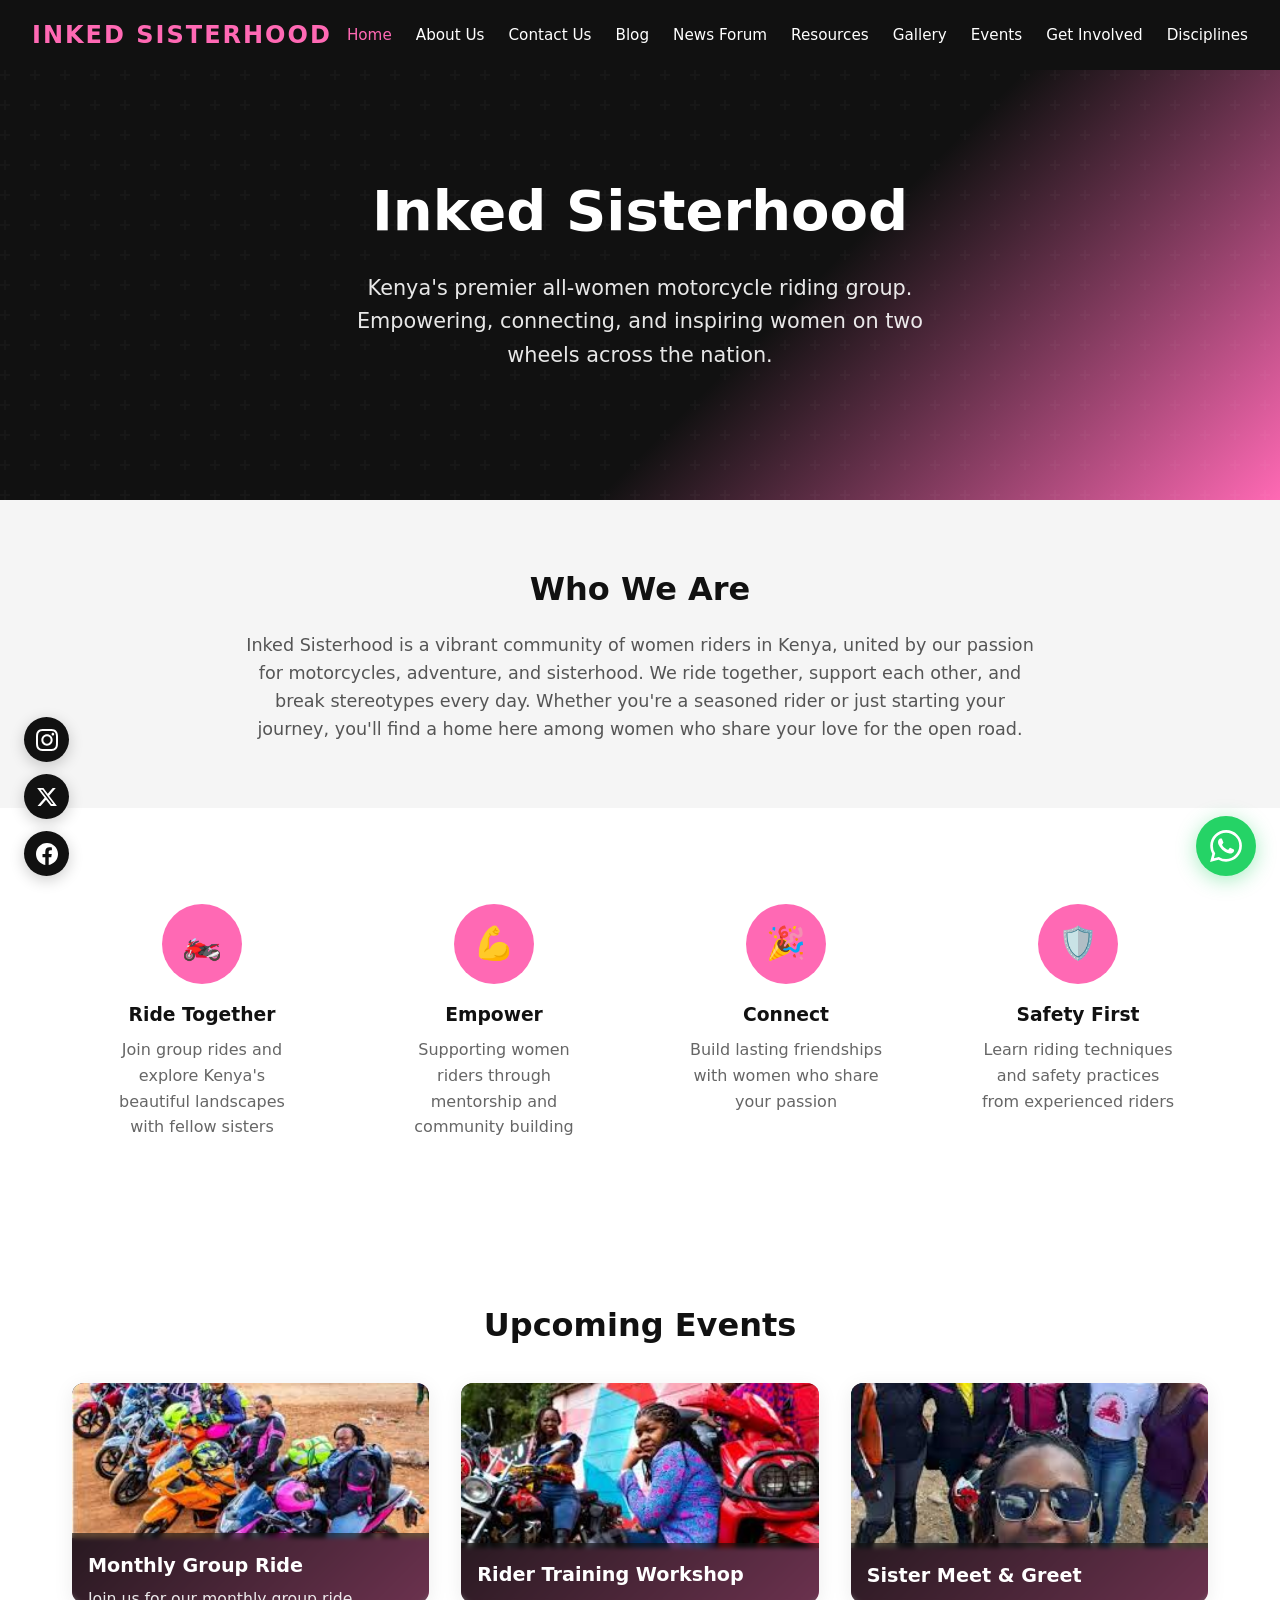
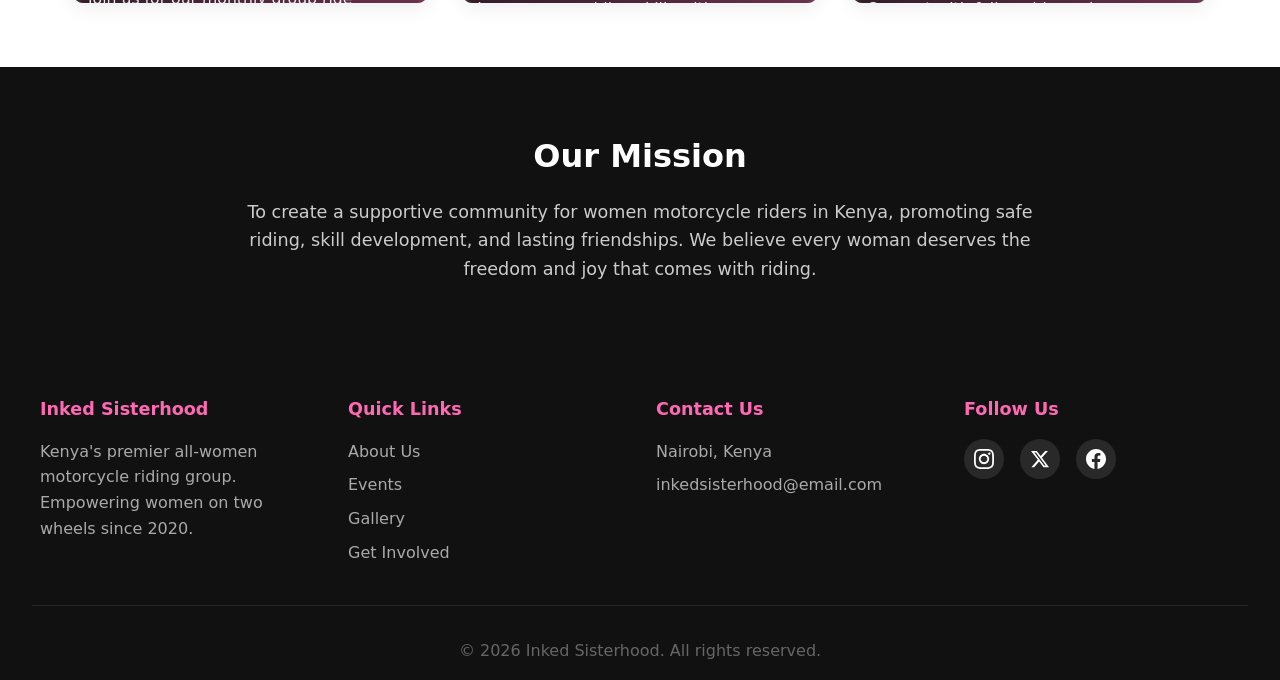
==== public/index.html @ 280d509a "Completed basic Website structure with content and imaages." ====
<!DOCTYPE html>
<html lang="en">
<head>
  <meta charset="UTF-8" />
  <meta name="viewport" content="width=device-width, initial-scale=1.0" />
  <title>Inked Sisterhood | Kenya's All-Women Motorcycle Riding Group</title>
  <link rel="stylesheet" href="./style.css" />
</head>
<body>
  <header>
    <nav class="navbar">
      <div class="logo">Inked Sisterhood</div>
      <button class="menu-toggle" aria-label="Toggle menu">
        <span></span>
        <span></span>
        <span></span>
      </button>
      <ul class="nav-links">
        <li><a href="./index.html" class="active">Home</a></li>
        <li><a href="./about.html">About Us</a></li>
        <li><a href="./contact.html">Contact Us</a></li>
        <li><a href="./blog.html">Blog</a></li>
        <li><a href="./news.html">News Forum</a></li>
        <li><a href="./resources.html">Resources</a></li>
        <li><a href="./gallery.html">Gallery</a></li>
        <li><a href="./events.html">Events</a></li>
        <li><a href="./get-involved.html">Get Involved</a></li>
        <li><a href="./disciplines.html">Disciplines</a></li>
      </ul>
    </nav>
  </header>

  <main>
    <section class="hero">
      <h1>Inked Sisterhood</h1>
      <p>Kenya's premier all-women motorcycle riding group. Empowering, connecting, and inspiring women on two wheels across the nation.</p>
      <!-- <a href="get-involved.html" class="cta-btn">Join the Ride</a> -->
    </section>

    <section class="intro">
      <h2>Who We Are</h2>
      <p>Inked Sisterhood is a vibrant community of women riders in Kenya, united by our passion for motorcycles, adventure, and sisterhood. We ride together, support each other, and break stereotypes every day. Whether you're a seasoned rider or just starting your journey, you'll find a home here among women who share your love for the open road.</p>
    </section>

    <section class="features">
      <div class="feature">
        <div class="feature-icon">🏍️</div>
        <h3>Ride Together</h3>
        <p>Join group rides and explore Kenya's beautiful landscapes with fellow sisters</p>
      </div>
      <div class="feature">
        <div class="feature-icon">💪</div>
        <h3>Empower</h3>
        <p>Supporting women riders through mentorship and community building</p>
      </div>
      <div class="feature">
        <div class="feature-icon">🎉</div>
        <h3>Connect</h3>
        <p>Build lasting friendships with women who share your passion</p>
      </div>
      <div class="feature">
        <div class="feature-icon">🛡️</div>
        <h3>Safety First</h3>
        <p>Learn riding techniques and safety practices from experienced riders</p>
      </div>
    </section>

    <section class="container">
      <h2 class="section-title">Upcoming Events</h2>
      <div class="grid">
        <div class="card">
          <div class="card-image card-image-overlay">
            <img src="./assets/gallery1.jpeg" alt="Monthly Group Ride" class="event-img" />
            <div class="img-text-overlay">
              <h3>Monthly Group Ride</h3>
              <p>Join us for our monthly group ride exploring scenic routes around Nairobi.</p>
            </div>
          </div>
        </div>
        <div class="card">
          <div class="card-image card-image-overlay">
            <img src="./assets/gallery3.jpeg" alt="Rider Training Workshop" class="event-img" />
            <div class="img-text-overlay">
              <h3>Rider Training Workshop</h3>
              <p>Improve your riding skills with our beginner-friendly training sessions.</p>
            </div>
          </div>
        </div>
        <div class="card">
          <div class="card-image card-image-overlay">
            <img src="./assets/gallery4.jpeg" alt="Sister Meet & Greet" class="event-img" />
            <div class="img-text-overlay">
              <h3>Sister Meet & Greet</h3>
              <p>Connect with fellow riders, share experiences, and make new friends.</p>
            </div>
          </div>
        </div>
      </div>
    </section>

    <section class="intro" style="background: var(--primary); color: var(--light);">
      <h2 style="color: var(--light);">Our Mission</h2>
      <p style="color: #ccc;">To create a supportive community for women motorcycle riders in Kenya, promoting safe riding, skill development, and lasting friendships. We believe every woman deserves the freedom and joy that comes with riding.</p>
    </section>
  </main>

  <footer>
    <div class="footer-content">
      <div class="footer-section">
        <h4>Inked Sisterhood</h4>
        <p>Kenya's premier all-women motorcycle riding group. Empowering women on two wheels since 2020.</p>
      </div>
      <div class="footer-section">
        <h4>Quick Links</h4>
        <a href="/about.html">About Us</a>
        <a href="/events.html">Events</a>
        <a href="/gallery.html">Gallery</a>
        <a href="/get-involved.html">Get Involved</a>
      </div>
      <div class="footer-section">
        <h4>Contact Us</h4>
        <p>Nairobi, Kenya</p>
        <p>inkedsisterhood@email.com</p>
      </div>
      <div class="footer-section">
        <h4>Follow Us</h4>
        <div class="footer-socials">
          <a href="https://www.instagram.com/inkedsisterhood/" target="_blank" aria-label="Instagram">
            <svg viewBox="0 0 24 24"><path d="M12 2.163c3.204 0 3.584.012 4.85.07 3.252.148 4.771 1.691 4.919 4.919.058 1.265.069 1.645.069 4.849 0 3.205-.012 3.584-.069 4.849-.149 3.225-1.664 4.771-4.919 4.919-1.266.058-1.644.07-4.85.07-3.204 0-3.584-.012-4.849-.07-3.26-.149-4.771-1.699-4.919-4.92-.058-1.265-.07-1.644-.07-4.849 0-3.204.013-3.583.07-4.849.149-3.227 1.664-4.771 4.919-4.919 1.266-.057 1.645-.069 4.849-.069zm0-2.163c-3.259 0-3.667.014-4.947.072-4.358.2-6.78 2.618-6.98 6.98-.059 1.281-.073 1.689-.073 4.948 0 3.259.014 3.668.072 4.948.2 4.358 2.618 6.78 6.98 6.98 1.281.058 1.689.072 4.948.072 3.259 0 3.668-.014 4.948-.072 4.354-.2 6.782-2.618 6.979-6.98.059-1.28.073-1.689.073-4.948 0-3.259-.014-3.667-.072-4.947-.196-4.354-2.617-6.78-6.979-6.98-1.281-.059-1.69-.073-4.949-.073zm0 5.838c-3.403 0-6.162 2.759-6.162 6.162s2.759 6.163 6.162 6.163 6.162-2.759 6.162-6.163c0-3.403-2.759-6.162-6.162-6.162zm0 10.162c-2.209 0-4-1.79-4-4 0-2.209 1.791-4 4-4s4 1.791 4 4c0 2.21-1.791 4-4 4zm6.406-11.845c-.796 0-1.441.645-1.441 1.44s.645 1.44 1.441 1.44c.795 0 1.439-.645 1.439-1.44s-.644-1.44-1.439-1.44z"/></svg>
          </a>
          <a href="https://x.com/InkedSisterhood" target="_blank" aria-label="Twitter">
            <svg viewBox="0 0 24 24"><path d="M18.244 2.25h3.308l-7.227 8.26 8.502 11.24H16.17l-5.214-6.817L4.99 21.75H1.68l7.73-8.835L1.254 2.25H8.08l4.713 6.231zm-1.161 17.52h1.833L7.084 4.126H5.117z"/></svg>
          </a>
          <a href="https://www.facebook.com/Inkedsisterhood/" target="_blank" aria-label="Facebook">
            <svg viewBox="0 0 24 24"><path d="M24 12.073c0-6.627-5.373-12-12-12s-12 5.373-12 12c0 5.99 4.388 10.954 10.125 11.854v-8.385H7.078v-3.47h3.047V9.43c0-3.007 1.792-4.669 4.533-4.669 1.312 0 2.686.235 2.686.235v2.953H15.83c-1.491 0-1.956.925-1.956 1.874v2.25h3.328l-.532 3.47h-2.796v8.385C19.612 23.027 24 18.062 24 12.073z"/></svg>
          </a>
        </div>
      </div>
    </div>
    <div class="footer-bottom">
      <p>&copy; 2026 Inked Sisterhood. All rights reserved.</p>
    </div>
  </footer>

  <div class="floating-socials">
    <a href="https://www.instagram.com/inkedsisterhood/" target="_blank" class="instagram" aria-label="Instagram">
      <svg viewBox="0 0 24 24"><path d="M12 2.163c3.204 0 3.584.012 4.85.07 3.252.148 4.771 1.691 4.919 4.919.058 1.265.069 1.645.069 4.849 0 3.205-.012 3.584-.069 4.849-.149 3.225-1.664 4.771-4.919 4.919-1.266.058-1.644.07-4.85.07-3.204 0-3.584-.012-4.849-.07-3.26-.149-4.771-1.699-4.919-4.92-.058-1.265-.07-1.644-.07-4.849 0-3.204.013-3.583.07-4.849.149-3.227 1.664-4.771 4.919-4.919 1.266-.057 1.645-.069 4.849-.069zm0-2.163c-3.259 0-3.667.014-4.947.072-4.358.2-6.78 2.618-6.98 6.98-.059 1.281-.073 1.689-.073 4.948 0 3.259.014 3.668.072 4.948.2 4.358 2.618 6.78 6.98 6.98 1.281.058 1.689.072 4.948.072 3.259 0 3.668-.014 4.948-.072 4.354-.2 6.782-2.618 6.979-6.98.059-1.28.073-1.689.073-4.948 0-3.259-.014-3.667-.072-4.947-.196-4.354-2.617-6.78-6.979-6.98-1.281-.059-1.69-.073-4.949-.073zm0 5.838c-3.403 0-6.162 2.759-6.162 6.162s2.759 6.163 6.162 6.163 6.162-2.759 6.162-6.163c0-3.403-2.759-6.162-6.162-6.162zm0 10.162c-2.209 0-4-1.79-4-4 0-2.209 1.791-4 4-4s4 1.791 4 4c0 2.21-1.791 4-4 4zm6.406-11.845c-.796 0-1.441.645-1.441 1.44s.645 1.44 1.441 1.44c.795 0 1.439-.645 1.439-1.44s-.644-1.44-1.439-1.44z"/></svg>
    </a>
    <a href="https://x.com/InkedSisterhood" target="_blank" class="twitter" aria-label="Twitter">
      <svg viewBox="0 0 24 24"><path d="M18.244 2.25h3.308l-7.227 8.26 8.502 11.24H16.17l-5.214-6.817L4.99 21.75H1.68l7.73-8.835L1.254 2.25H8.08l4.713 6.231zm-1.161 17.52h1.833L7.084 4.126H5.117z"/></svg>
    </a>
    <a href="https://www.facebook.com/Inkedsisterhood/" target="_blank" class="facebook" aria-label="Facebook">
      <svg viewBox="0 0 24 24"><path d="M24 12.073c0-6.627-5.373-12-12-12s-12 5.373-12 12c0 5.99 4.388 10.954 10.125 11.854v-8.385H7.078v-3.47h3.047V9.43c0-3.007 1.792-4.669 4.533-4.669 1.312 0 2.686.235 2.686.235v2.953H15.83c-1.491 0-1.956.925-1.956 1.874v2.25h3.328l-.532 3.47h-2.796v8.385C19.612 23.027 24 18.062 24 12.073z"/></svg>
    </a>
  </div>

  <div id="whatsapp-widget">
    <a href="https://wa.me/254700000000" target="_blank" aria-label="WhatsApp">
      <svg viewBox="0 0 24 24"><path d="M17.472 14.382c-.297-.149-1.758-.867-2.03-.967-.273-.099-.471-.148-.67.15-.197.297-.767.966-.94 1.164-.173.199-.347.223-.644.075-.297-.15-1.255-.463-2.39-1.475-.883-.788-1.48-1.761-1.653-2.059-.173-.297-.018-.458.13-.606.134-.133.298-.347.446-.52.149-.174.198-.298.298-.497.099-.198.05-.371-.025-.52-.075-.149-.669-1.612-.916-2.207-.242-.579-.487-.5-.669-.51-.173-.008-.371-.01-.57-.01-.198 0-.52.074-.792.372-.272.297-1.04 1.016-1.04 2.479 0 1.462 1.065 2.875 1.213 3.074.149.198 2.096 3.2 5.077 4.487.709.306 1.262.489 1.694.625.712.227 1.36.195 1.871.118.571-.085 1.758-.719 2.006-1.413.248-.694.248-1.289.173-1.413-.074-.124-.272-.198-.57-.347m-5.421 7.403h-.004a9.87 9.87 0 01-5.031-1.378l-.361-.214-3.741.982.998-3.648-.235-.374a9.86 9.86 0 01-1.51-5.26c.001-5.45 4.436-9.884 9.888-9.884 2.64 0 5.122 1.03 6.988 2.898a9.825 9.825 0 012.893 6.994c-.003 5.45-4.437 9.884-9.885 9.884m8.413-18.297A11.815 11.815 0 0012.05 0C5.495 0 .16 5.335.157 11.892c0 2.096.547 4.142 1.588 5.945L.057 24l6.305-1.654a11.882 11.882 0 005.683 1.448h.005c6.554 0 11.89-5.335 11.893-11.893a11.821 11.821 0 00-3.48-8.413z"/></svg>
    </a>
  </div>

  <script src="/main.js"></script>
</body>
</html>
---- public/style.css ----
/* Event Card Image Overlay Styles */
/* Event Card Image Overlay Styles */
.card-image-overlay {
  position: relative;
  padding: 0;
  height: auto;
  min-height: 220px;
  max-height: 320px;
  overflow: hidden;
  border-radius: 8px 8px 0 0;
  display: flex;
  flex-direction: column;
  justify-content: flex-end;
}
.event-img {
  width: 100%;
  max-height: 220px;
  object-fit: cover;
  display: block;
  border-radius: 8px 8px 0 0;
}
.img-text-overlay {
  position: relative;
  background: rgba(17, 17, 17, 0.62);
  color: #fff;
  padding: 1.1rem 1rem 0.7rem 1rem;
  border-radius: 0 0 8px 8px;
  width: 100%;
  box-sizing: border-box;
  text-align: left;
  backdrop-filter: blur(2px);
  margin-top: -5px;
  z-index: 2;
}
.img-text-overlay h3 {
  margin: 0 0 0.3rem 0;
  font-size: 1.2rem;
  color: #fff;
}
.img-text-overlay p {
  margin: 0;
  font-size: 0.98rem;
  color: #f5f5f5;
  opacity: 0.95;
}
@media (max-width: 700px) {
  .event-img {
    max-height: 140px;
  }
  .img-text-overlay {
    padding: 0.7rem 0.7rem 0.5rem 0.7rem;
    font-size: 0.95rem;
  }
}
:root {
  --primary: #111;
  --secondary: #ff69b4;
  --secondary-dark: #e84ea0;
  --light: #fff;
  --gray: #f5f5f5;
  --gray-dark: #333;
}

* {
  margin: 0;
  padding: 0;
  box-sizing: border-box;
}

body {
  font-family: 'Segoe UI', system-ui, sans-serif;
  background: var(--light);
  color: var(--primary);
  line-height: 1.6;
  min-height: 100vh;
  display: flex;
  flex-direction: column;
}

a {
  text-decoration: none;
  color: inherit;
}

header {
  background: var(--primary);
  position: sticky;
  top: 0;
  z-index: 100;
}

.navbar {
  display: flex;
  align-items: center;
  justify-content: space-between;
  padding: 1rem 2rem;
  max-width: 1400px;
  margin: 0 auto;
}

.logo {
  font-size: 1.5rem;
  font-weight: 800;
  color: var(--secondary);
  letter-spacing: 2px;
  text-transform: uppercase;
}

.nav-links {
  display: flex;
  list-style: none;
  gap: 1.5rem;
  flex-wrap: wrap;
}

.nav-links a {
  color: var(--light);
  font-weight: 500;
  transition: color 0.3s;
  font-size: 0.95rem;
}

.nav-links a:hover,
.nav-links a.active {
  color: var(--secondary);
}

.menu-toggle {
  display: none;
  background: none;
  border: none;
  cursor: pointer;
  padding: 0.5rem;
}

.menu-toggle span {
  display: block;
  width: 25px;
  height: 3px;
  background: var(--light);
  margin: 5px 0;
  transition: 0.3s;
}

main {
  flex: 1;
}

.hero {
  background: linear-gradient(135deg, var(--primary) 0%, var(--primary) 60%, var(--secondary) 100%);
  color: var(--light);
  text-align: center;
  padding: 6rem 2rem;
  position: relative;
  overflow: hidden;
}

.hero::before {
  content: '';
  position: absolute;
  top: 0;
  left: 0;
  right: 0;
  bottom: 0;
  background: url("data:image/svg+xml,%3Csvg width='60' height='60' viewBox='0 0 60 60' xmlns='http://www.w3.org/2000/svg'%3E%3Cg fill='none' fill-rule='evenodd'%3E%3Cg fill='%23ffffff' fill-opacity='0.05'%3E%3Cpath d='M36 34v-4h-2v4h-4v2h4v4h2v-4h4v-2h-4zm0-30V0h-2v4h-4v2h4v4h2V6h4V4h-4zM6 34v-4H4v4H0v2h4v4h2v-4h4v-2H6zM6 4V0H4v4H0v2h4v4h2V6h4V4H6z'/%3E%3C/g%3E%3C/g%3E%3C/svg%3E");
  opacity: 0.5;
}

.hero h1 {
  font-size: 3.5rem;
  margin-bottom: 1rem;
  position: relative;
}

.hero p {
  font-size: 1.3rem;
  max-width: 600px;
  margin: 0 auto 2rem;
  opacity: 0.9;
}

.cta-btn {
  display: inline-block;
  background: var(--secondary);
  color: var(--light);
  padding: 1rem 2.5rem;
  border-radius: 50px;
  font-weight: 600;
  font-size: 1rem;
  transition: all 0.3s;
  text-transform: uppercase;
  letter-spacing: 1px;
}

.cta-btn:hover {
  background: var(--secondary-dark);
  transform: translateY(-2px);
  box-shadow: 0 10px 30px rgba(255, 105, 180, 0.3);
}

.container {
  max-width: 1200px;
  margin: 0 auto;
  padding: 4rem 2rem;
}

.page-header {
  background: var(--primary);
  color: var(--light);
  text-align: center;
  padding: 4rem 2rem;
}

.page-header h1 {
  font-size: 2.5rem;
  margin-bottom: 0.5rem;
}

.page-header p {
  opacity: 0.8;
  font-size: 1.1rem;
}

.section {
  padding: 3rem 0;
}

.section-title {
  text-align: center;
  font-size: 2rem;
  margin-bottom: 2rem;
  color: var(--primary);
}

.grid {
  display: grid;
  grid-template-columns: repeat(auto-fit, minmax(300px, 1fr));
  gap: 2rem;
}

.card {
  background: var(--light);
  border-radius: 12px;
  overflow: hidden;
  box-shadow: 0 4px 20px rgba(0, 0, 0, 0.08);
  transition: transform 0.3s, box-shadow 0.3s;
}

.card:hover {
  transform: translateY(-5px);
  box-shadow: 0 10px 40px rgba(0, 0, 0, 0.12);
}

.card-image {
  height: 200px;
  background: linear-gradient(135deg, var(--primary), var(--secondary));
  display: flex;
  align-items: center;
  justify-content: center;
  color: var(--light);
  font-size: 3rem;
}

.card-content {
  padding: 1.5rem;
}

.card-content h3 {
  margin-bottom: 0.5rem;
  color: var(--primary);
}

.card-content p {
  color: #666;
  font-size: 0.95rem;
}

.intro {
  background: var(--gray);
  text-align: center;
  padding: 4rem 2rem;
}

.intro h2 {
  font-size: 2rem;
  margin-bottom: 1rem;
  color: var(--primary);
}

.intro p {
  max-width: 800px;
  margin: 0 auto;
  color: #555;
  font-size: 1.1rem;
}

.features {
  display: grid;
  grid-template-columns: repeat(auto-fit, minmax(250px, 1fr));
  gap: 2rem;
  padding: 4rem 2rem;
  max-width: 1200px;
  margin: 0 auto;
}

.feature {
  text-align: center;
  padding: 2rem;
}

.feature-icon {
  width: 80px;
  height: 80px;
  background: var(--secondary);
  border-radius: 50%;
  display: flex;
  align-items: center;
  justify-content: center;
  margin: 0 auto 1rem;
  color: var(--light);
  font-size: 2rem;
}

.feature h3 {
  margin-bottom: 0.5rem;
}

.feature p {
  color: #666;
}

.gallery-grid {
  display: grid;
  grid-template-columns: repeat(auto-fit, minmax(220px, 1fr));
  gap: 1.5rem;
  padding: 2rem 0;
  max-width: 1100px;
  margin: 0 auto;
}

.gallery-item {
  width: 100%;
  aspect-ratio: 1/1;
  object-fit: cover;
  border-radius: 12px;
  box-shadow: 0 2px 12px rgba(0,0,0,0.08);
  background: #fff;
  cursor: pointer;
  transition: transform 0.3s, box-shadow 0.3s;
  display: block;
}

.gallery-item:hover {
  transform: scale(1.04);
  box-shadow: 0 6px 24px rgba(255,105,180,0.18);
  z-index: 2;
}

@media (max-width: 700px) {
  .gallery-grid {
    grid-template-columns: repeat(auto-fit, minmax(140px, 1fr));
    gap: 0.7rem;
    padding: 1rem 0;
  }
  .gallery-item {
    border-radius: 8px;
    aspect-ratio: 1/1;
  }
}

.form-group {
  margin-bottom: 1.5rem;
}

.form-group label {
  display: block;
  margin-bottom: 0.5rem;
  font-weight: 500;
}

.form-group input,
.form-group textarea,
.form-group select {
  width: 100%;
  padding: 0.8rem 1rem;
  border: 2px solid #ddd;
  border-radius: 8px;
  font-size: 1rem;
  transition: border-color 0.3s;
}

.form-group input:focus,
.form-group textarea:focus,
.form-group select:focus {
  outline: none;
  border-color: var(--secondary);
}

.form-group textarea {
  min-height: 150px;
  resize: vertical;
}

.btn {
  display: inline-block;
  background: var(--secondary);
  color: var(--light);
  padding: 0.8rem 2rem;
  border: none;
  border-radius: 8px;
  font-size: 1rem;
  font-weight: 600;
  cursor: pointer;
  transition: all 0.3s;
}

.btn:hover {
  background: var(--secondary-dark);
}

.contact-grid {
  display: grid;
  grid-template-columns: repeat(auto-fit, minmax(300px, 1fr));
  gap: 3rem;
  padding: 4rem 2rem;
  max-width: 1200px;
  margin: 0 auto;
}

.contact-info {
  padding: 2rem;
  background: var(--gray);
  border-radius: 12px;
}

.contact-info h3 {
  margin-bottom: 1rem;
}

.contact-info p {
  margin-bottom: 0.5rem;
  display: flex;
  align-items: center;
  gap: 0.5rem;
}

.contact-form {
  padding: 2rem;
  background: var(--light);
  border-radius: 12px;
  box-shadow: 0 4px 20px rgba(0, 0, 0, 0.08);
}

.event-card {
  background: var(--light);
  border-radius: 12px;
  overflow: hidden;
  box-shadow: 0 4px 20px rgba(0, 0, 0, 0.08);
  margin-bottom: 2rem;
}

.event-date {
  background: var(--secondary);
  color: var(--light);
  padding: 0.5rem 1rem;
  font-weight: 600;
}

.event-content {
  padding: 1.5rem;
}

.event-content h3 {
  margin-bottom: 0.5rem;
}

.discipline-card {
  background: var(--light);
  border-radius: 12px;
  overflow: hidden;
  box-shadow: 0 4px 20px rgba(0, 0, 0, 0.08);
  border-left: 4px solid var(--secondary);
}

.discipline-content {
  padding: 1.5rem;
}

.discipline-content h3 {
  margin-bottom: 0.5rem;
}

.blog-post {
  background: var(--light);
  border-radius: 12px;
  padding: 2rem;
  margin-bottom: 2rem;
  box-shadow: 0 4px 20px rgba(0, 0, 0, 0.08);
}

.blog-post h3 {
  margin-bottom: 0.5rem;
  color: var(--primary);
}

.blog-post .meta {
  color: #888;
  font-size: 0.9rem;
  margin-bottom: 1rem;
}

.news-item {
  background: var(--gray);
  padding: 1.5rem;
  border-radius: 8px;
  margin-bottom: 1rem;
  border-left: 3px solid var(--secondary);
}

.news-item h4 {
  margin-bottom: 0.5rem;
}

.resource-item {
  display: flex;
  align-items: center;
  gap: 1rem;
  padding: 1rem;
  background: var(--gray);
  border-radius: 8px;
  margin-bottom: 1rem;
  transition: background 0.3s;
}

.resource-item:hover {
  background: #eee;
}

.resource-icon {
  width: 50px;
  height: 50px;
  background: var(--secondary);
  border-radius: 8px;
  display: flex;
  align-items: center;
  justify-content: center;
  color: var(--light);
}

.involved-option {
  text-align: center;
  padding: 3rem 2rem;
  background: var(--gray);
  border-radius: 12px;
  transition: all 0.3s;
}

.involved-option:hover {
  background: var(--secondary);
  color: var(--light);
}

.involved-option h3 {
  margin-bottom: 1rem;
}

footer {
  background: var(--primary);
  color: var(--light);
  padding: 3rem 2rem 1rem;
  margin-top: auto;
}

.footer-content {
  max-width: 1200px;
  margin: 0 auto;
  display: grid;
  grid-template-columns: repeat(auto-fit, minmax(250px, 1fr));
  gap: 2rem;
  margin-bottom: 2rem;
}

.footer-section h4 {
  color: var(--secondary);
  margin-bottom: 1rem;
  font-size: 1.1rem;
}

.footer-section p,
.footer-section a {
  color: #aaa;
  display: block;
  margin-bottom: 0.5rem;
  transition: color 0.3s;
}

.footer-section a:hover {
  color: var(--secondary);
}

.footer-socials {
  display: flex;
  gap: 1rem;
  margin-top: 1rem;
}

.footer-socials a {
  width: 40px;
  height: 40px;
  background: rgba(255, 255, 255, 0.1);
  border-radius: 50%;
  display: flex;
  align-items: center;
  justify-content: center;
  transition: all 0.3s;
}

.footer-socials a:hover {
  background: var(--secondary);
  transform: translateY(-3px);
}

.footer-socials svg {
  width: 20px;
  height: 20px;
  fill: var(--light);
}

.footer-bottom {
  text-align: center;
  padding-top: 2rem;
  border-top: 1px solid rgba(255, 255, 255, 0.1);
  color: #666;
}

#whatsapp-widget {
  position: fixed;
  bottom: 24px;
  right: 24px;
  z-index: 1000;
}

#whatsapp-widget a {
  display: block;
  width: 60px;
  height: 60px;
  background: #25D366;
  border-radius: 50%;
  display: flex;
  align-items: center;
  justify-content: center;
  box-shadow: 0 4px 20px rgba(37, 211, 102, 0.4);
  transition: transform 0.3s, box-shadow 0.3s;
}

#whatsapp-widget a:hover {
  transform: scale(1.1);
  box-shadow: 0 6px 30px rgba(37, 211, 102, 0.5);
}

#whatsapp-widget svg {
  width: 32px;
  height: 32px;
  fill: white;
}

.floating-socials {
  position: fixed;
  left: 24px;
  bottom: 24px;
  z-index: 1000;
  display: flex;
  flex-direction: column;
  gap: 12px;
}

.floating-socials a {
  width: 45px;
  height: 45px;
  background: var(--primary);
  border-radius: 50%;
  display: flex;
  align-items: center;
  justify-content: center;
  transition: all 0.3s;
  box-shadow: 0 4px 15px rgba(0, 0, 0, 0.2);
}

.floating-socials a:hover {
  transform: translateX(5px);
}

.floating-socials svg {
  width: 22px;
  height: 22px;
  fill: var(--light);
}

.floating-socials a.instagram:hover { background: #E4405F; }
.floating-socials a.twitter:hover { background: #1DA1F2; }
.floating-socials a.facebook:hover { background: #1877F2; }

@media (max-width: 900px) {
  .nav-links {
    display: none;
    position: absolute;
    top: 100%;
    left: 0;
    right: 0;
    background: var(--primary);
    flex-direction: column;
    padding: 1rem 2rem;
    gap: 1rem;
  }

  .nav-links.active {
    display: flex;
  }

  .menu-toggle {
    display: block;
  }

  .hero h1 {
    font-size: 2.5rem;
  }

  .floating-socials {
    display: none;
  }
}

@media (max-width: 600px) {
  .hero h1 {
    font-size: 2rem;
  }

  .hero p {
    font-size: 1rem;
  }

  .container {
    padding: 2rem 1rem;
  }

  .page-header h1 {
    font-size: 1.8rem;
  }
}
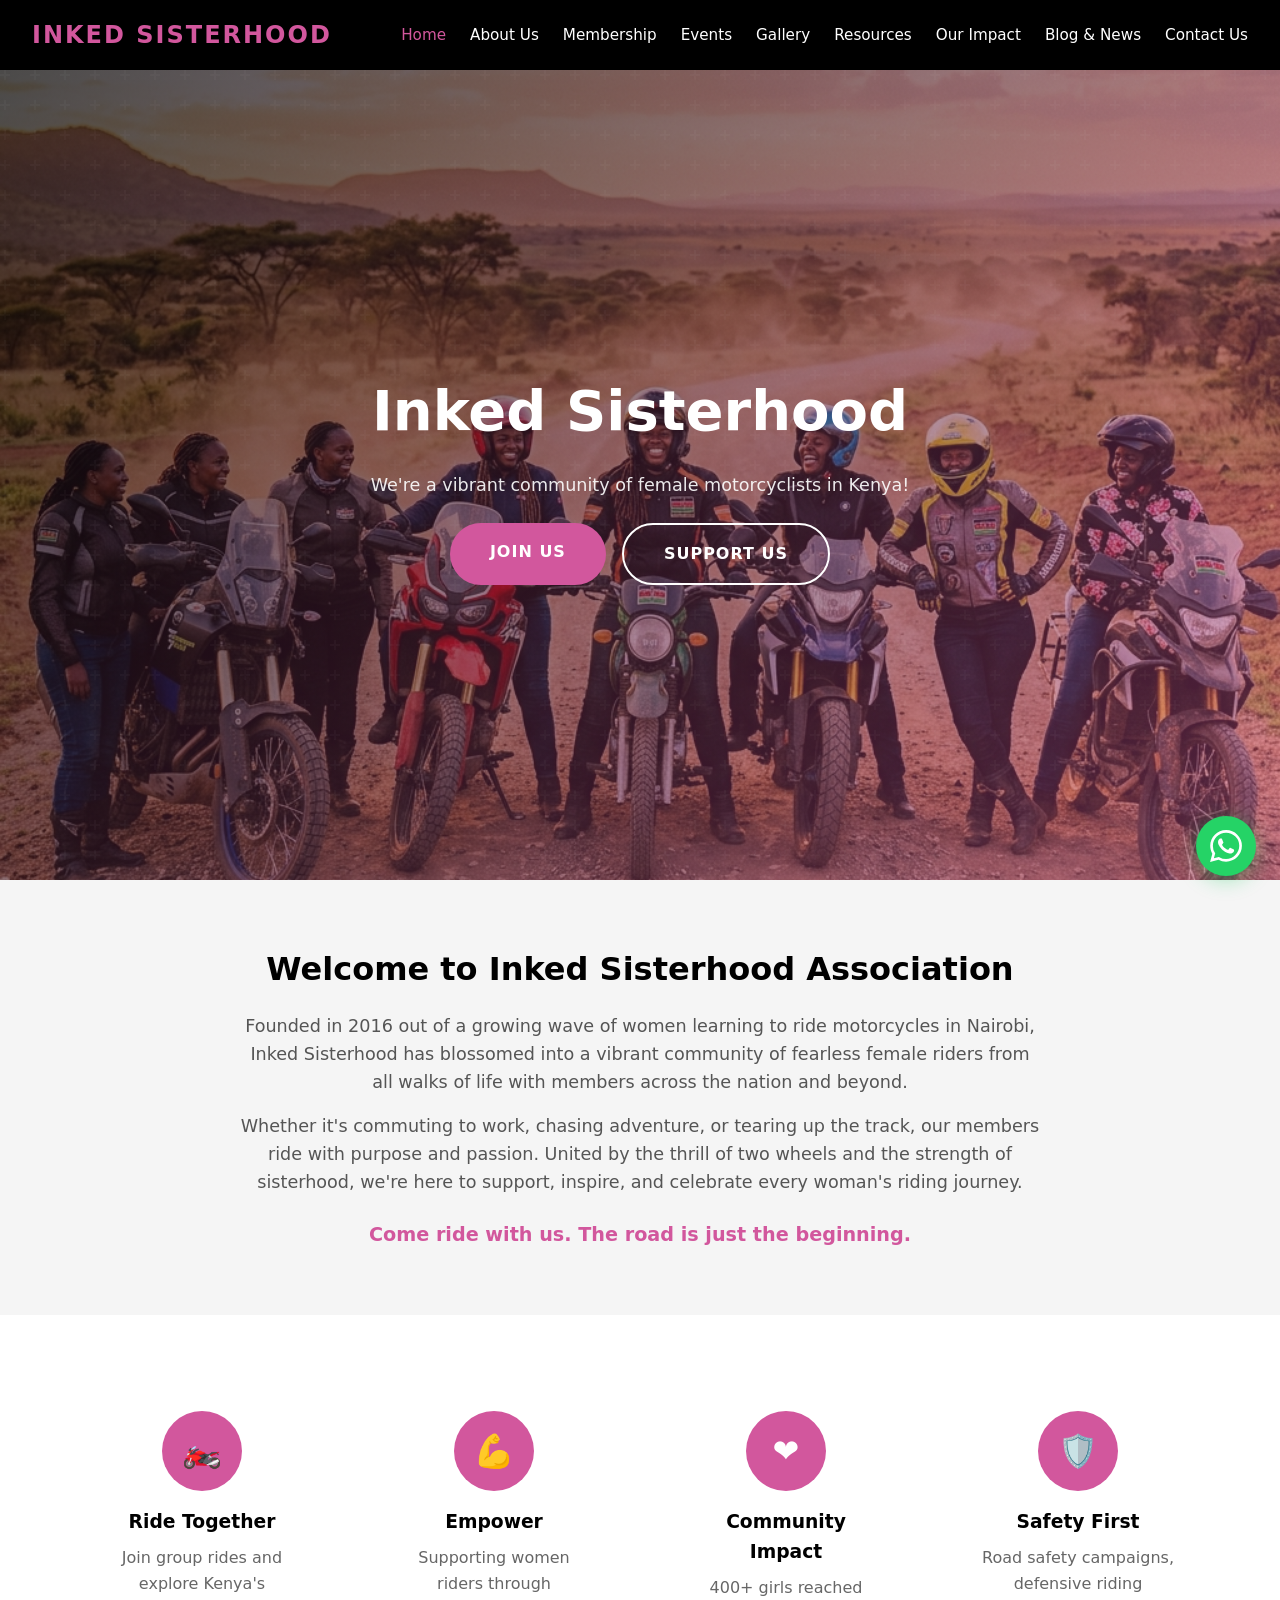
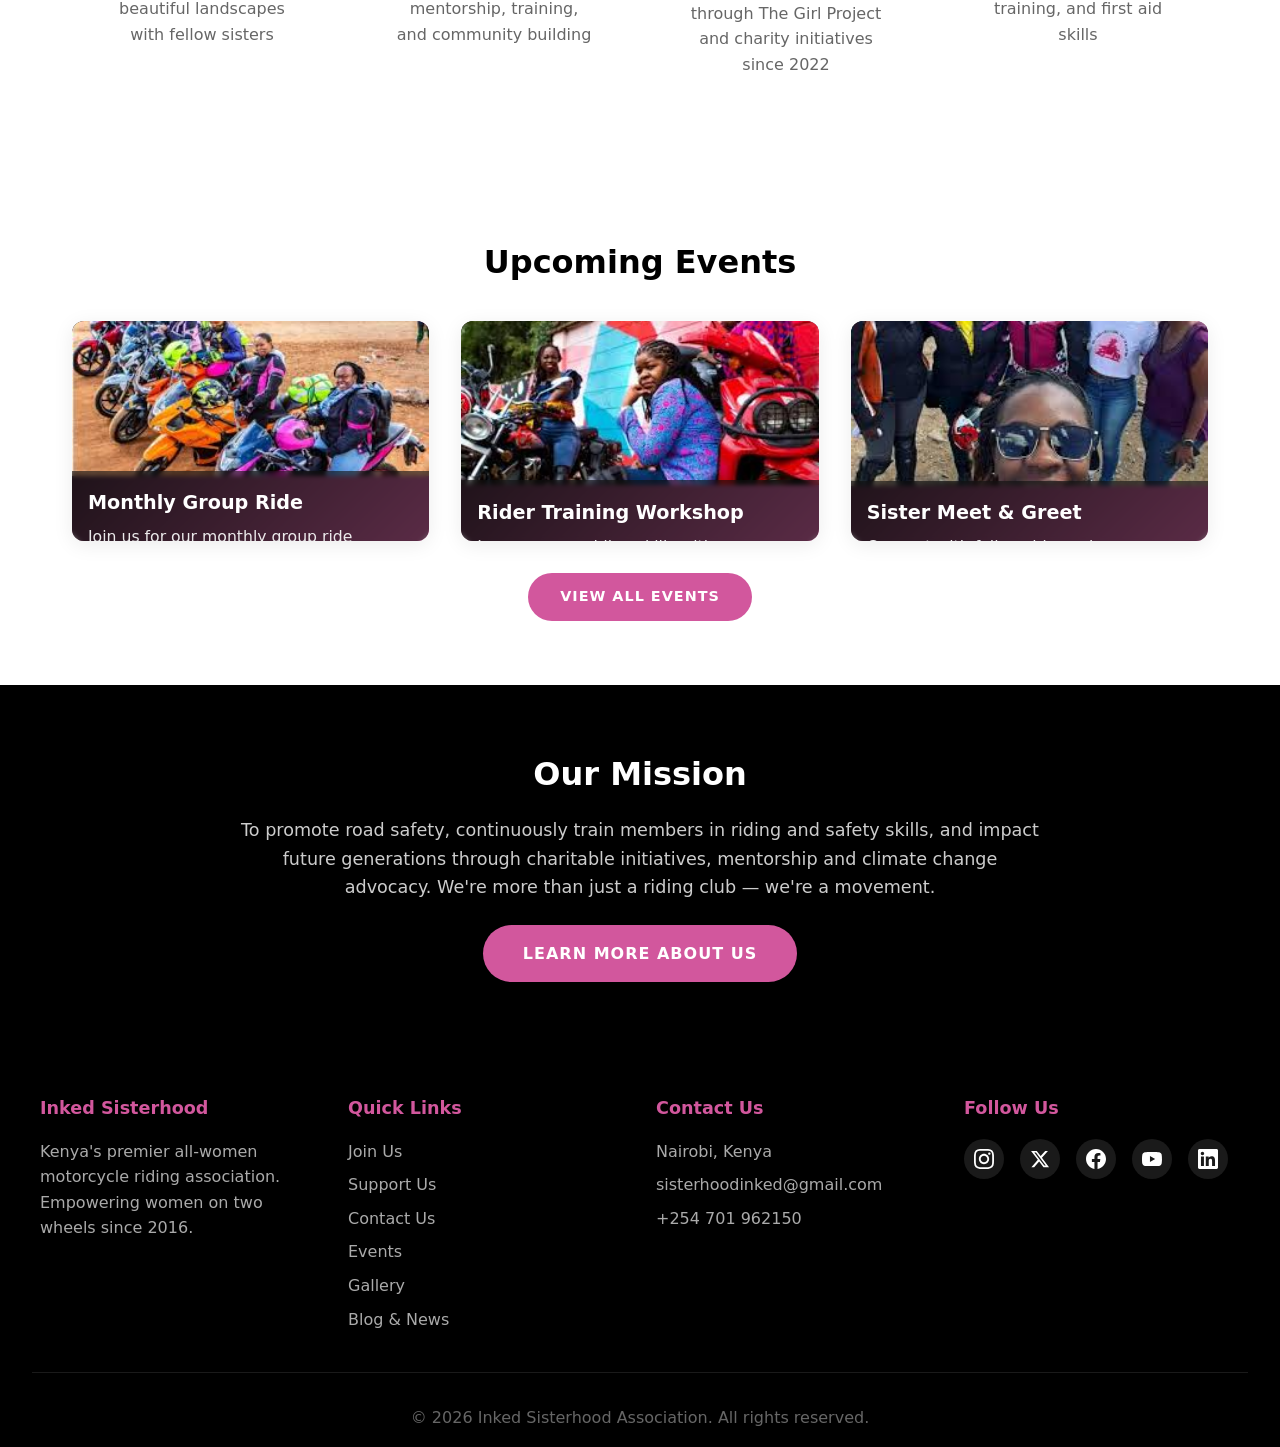
==== commit 6b2f1c0a: "feat: restructure website navigation and add pages for membership, impact, and partners" ====
--- a/public/index.html
+++ b/public/index.html
@@ -3,45 +3,53 @@
 <head>
   <meta charset="UTF-8" />
   <meta name="viewport" content="width=device-width, initial-scale=1.0" />
-  <title>Inked Sisterhood | Kenya's All-Women Motorcycle Riding Group</title>
+  <meta name="description" content="Inked Sisterhood Association — Kenya's vibrant community of female motorcyclists. Founded in 2016, empowering women on two wheels." />
+  <title>Inked Sisterhood | Kenya's All-Women Motorcycle Riding Association</title>
   <link rel="stylesheet" href="./style.css" />
 </head>
 <body>
   <header>
     <nav class="navbar">
-      <div class="logo">Inked Sisterhood</div>
+      <a href="./index.html" class="logo">Inked Sisterhood</a>
       <button class="menu-toggle" aria-label="Toggle menu">
-        <span></span>
-        <span></span>
-        <span></span>
+        <span></span><span></span><span></span>
       </button>
       <ul class="nav-links">
         <li><a href="./index.html" class="active">Home</a></li>
         <li><a href="./about.html">About Us</a></li>
+        <li><a href="./membership.html">Membership</a></li>
+        <li><a href="./events.html">Events</a></li>
+        <li><a href="./gallery.html">Gallery</a></li>
+        <li><a href="./resources.html">Resources</a></li>
+        <li><a href="./impact.html">Our Impact</a></li>
+        <li><a href="./blog.html">Blog &amp; News</a></li>
         <li><a href="./contact.html">Contact Us</a></li>
-        <li><a href="./blog.html">Blog</a></li>
-        <li><a href="./news.html">News Forum</a></li>
-        <li><a href="./resources.html">Resources</a></li>
-        <li><a href="./gallery.html">Gallery</a></li>
-        <li><a href="./events.html">Events</a></li>
-        <li><a href="./get-involved.html">Get Involved</a></li>
-        <li><a href="./disciplines.html">Disciplines</a></li>
       </ul>
     </nav>
   </header>
 
   <main>
-    <section class="hero">
-      <h1>Inked Sisterhood</h1>
-      <p>Kenya's premier all-women motorcycle riding group. Empowering, connecting, and inspiring women on two wheels across the nation.</p>
-      <!-- <a href="get-involved.html" class="cta-btn">Join the Ride</a> -->
+    <!-- Hero Banner -->
+    <section class="hero" style="background: linear-gradient(135deg, rgba(0,0,0,0.7) 0%, rgba(210,87,157,0.4) 100%), url('./assets/hero-banner.png') center/cover no-repeat; min-height: 90vh; display:flex; align-items:center; justify-content:center;">
+      <div class="hero-content" style="position:relative; z-index:2;">
+        <h1>Inked Sisterhood</h1>
+        <p style="font-size:1.1rem; max-width:700px; margin:0 auto 1.5rem;">We're a vibrant community of female motorcyclists in Kenya!</p>
+        <div style="display:flex; gap:1rem; justify-content:center; flex-wrap:wrap;">
+          <a href="./membership.html" class="cta-btn">Join Us</a>
+          <a href="./impact.html" class="cta-btn" style="background:transparent; border:2px solid #fff;">Support Us</a>
+        </div>
+      </div>
     </section>
 
+    <!-- Welcome Section -->
     <section class="intro">
-      <h2>Who We Are</h2>
-      <p>Inked Sisterhood is a vibrant community of women riders in Kenya, united by our passion for motorcycles, adventure, and sisterhood. We ride together, support each other, and break stereotypes every day. Whether you're a seasoned rider or just starting your journey, you'll find a home here among women who share your love for the open road.</p>
+      <h2>Welcome to Inked Sisterhood Association</h2>
+      <p>Founded in 2016 out of a growing wave of women learning to ride motorcycles in Nairobi, Inked Sisterhood has blossomed into a vibrant community of fearless female riders from all walks of life with members across the nation and beyond.</p>
+      <p style="margin-top:1rem; max-width:800px; margin-left:auto; margin-right:auto; color:#555; font-size:1.1rem;">Whether it's commuting to work, chasing adventure, or tearing up the track, our members ride with purpose and passion. United by the thrill of two wheels and the strength of sisterhood, we're here to support, inspire, and celebrate every woman's riding journey.</p>
+      <p style="margin-top:1.5rem; font-weight:700; font-size:1.2rem; color:var(--secondary);">Come ride with us. The road is just the beginning.</p>
     </section>
 
+    <!-- Features -->
     <section class="features">
       <div class="feature">
         <div class="feature-icon">🏍️</div>
@@ -51,20 +59,21 @@
       <div class="feature">
         <div class="feature-icon">💪</div>
         <h3>Empower</h3>
-        <p>Supporting women riders through mentorship and community building</p>
+        <p>Supporting women riders through mentorship, training, and community building</p>
       </div>
       <div class="feature">
-        <div class="feature-icon">🎉</div>
-        <h3>Connect</h3>
-        <p>Build lasting friendships with women who share your passion</p>
+        <div class="feature-icon">❤️</div>
+        <h3>Community Impact</h3>
+        <p>400+ girls reached through The Girl Project and charity initiatives since 2022</p>
       </div>
       <div class="feature">
         <div class="feature-icon">🛡️</div>
         <h3>Safety First</h3>
-        <p>Learn riding techniques and safety practices from experienced riders</p>
+        <p>Road safety campaigns, defensive riding training, and first aid skills</p>
       </div>
     </section>
 
+    <!-- Upcoming Events Preview -->
     <section class="container">
       <h2 class="section-title">Upcoming Events</h2>
       <div class="grid">
@@ -82,25 +91,30 @@
             <img src="./assets/gallery3.jpeg" alt="Rider Training Workshop" class="event-img" />
             <div class="img-text-overlay">
               <h3>Rider Training Workshop</h3>
-              <p>Improve your riding skills with our beginner-friendly training sessions.</p>
+              <p>Improve your riding skills with our training sessions.</p>
             </div>
           </div>
         </div>
         <div class="card">
           <div class="card-image card-image-overlay">
-            <img src="./assets/gallery4.jpeg" alt="Sister Meet & Greet" class="event-img" />
+            <img src="./assets/gallery4.jpeg" alt="Sister Meet &amp; Greet" class="event-img" />
             <div class="img-text-overlay">
-              <h3>Sister Meet & Greet</h3>
+              <h3>Sister Meet &amp; Greet</h3>
               <p>Connect with fellow riders, share experiences, and make new friends.</p>
             </div>
           </div>
         </div>
       </div>
+      <div style="text-align:center; margin-top:2rem;">
+        <a href="./events.html" class="cta-btn" style="font-size:0.9rem; padding:0.8rem 2rem;">View All Events</a>
+      </div>
     </section>
 
+    <!-- Mission -->
     <section class="intro" style="background: var(--primary); color: var(--light);">
       <h2 style="color: var(--light);">Our Mission</h2>
-      <p style="color: #ccc;">To create a supportive community for women motorcycle riders in Kenya, promoting safe riding, skill development, and lasting friendships. We believe every woman deserves the freedom and joy that comes with riding.</p>
+      <p style="color: #ccc;">To promote road safety, continuously train members in riding and safety skills, and impact future generations through charitable initiatives, mentorship and climate change advocacy. We're more than just a riding club — we're a movement.</p>
+      <a href="./about.html" class="cta-btn" style="margin-top:1.5rem;">Learn More About Us</a>
     </section>
   </main>
 
@@ -108,58 +122,45 @@
     <div class="footer-content">
       <div class="footer-section">
         <h4>Inked Sisterhood</h4>
-        <p>Kenya's premier all-women motorcycle riding group. Empowering women on two wheels since 2020.</p>
+        <p>Kenya's premier all-women motorcycle riding association. Empowering women on two wheels since 2016.</p>
       </div>
       <div class="footer-section">
         <h4>Quick Links</h4>
-        <a href="/about.html">About Us</a>
-        <a href="/events.html">Events</a>
-        <a href="/gallery.html">Gallery</a>
-        <a href="/get-involved.html">Get Involved</a>
+        <a href="./membership.html">Join Us</a>
+        <a href="./impact.html">Support Us</a>
+        <a href="./contact.html">Contact Us</a>
+        <a href="./events.html">Events</a>
+        <a href="./gallery.html">Gallery</a>
+        <a href="./blog.html">Blog &amp; News</a>
       </div>
       <div class="footer-section">
         <h4>Contact Us</h4>
         <p>Nairobi, Kenya</p>
-        <p>inkedsisterhood@email.com</p>
+        <p>sisterhoodinked@gmail.com</p>
+        <p>+254 701 962150</p>
       </div>
       <div class="footer-section">
         <h4>Follow Us</h4>
         <div class="footer-socials">
-          <a href="https://www.instagram.com/inkedsisterhood/" target="_blank" aria-label="Instagram">
-            <svg viewBox="0 0 24 24"><path d="M12 2.163c3.204 0 3.584.012 4.85.07 3.252.148 4.771 1.691 4.919 4.919.058 1.265.069 1.645.069 4.849 0 3.205-.012 3.584-.069 4.849-.149 3.225-1.664 4.771-4.919 4.919-1.266.058-1.644.07-4.85.07-3.204 0-3.584-.012-4.849-.07-3.26-.149-4.771-1.699-4.919-4.92-.058-1.265-.07-1.644-.07-4.849 0-3.204.013-3.583.07-4.849.149-3.227 1.664-4.771 4.919-4.919 1.266-.057 1.645-.069 4.849-.069zm0-2.163c-3.259 0-3.667.014-4.947.072-4.358.2-6.78 2.618-6.98 6.98-.059 1.281-.073 1.689-.073 4.948 0 3.259.014 3.668.072 4.948.2 4.358 2.618 6.78 6.98 6.98 1.281.058 1.689.072 4.948.072 3.259 0 3.668-.014 4.948-.072 4.354-.2 6.782-2.618 6.979-6.98.059-1.28.073-1.689.073-4.948 0-3.259-.014-3.667-.072-4.947-.196-4.354-2.617-6.78-6.979-6.98-1.281-.059-1.69-.073-4.949-.073zm0 5.838c-3.403 0-6.162 2.759-6.162 6.162s2.759 6.163 6.162 6.163 6.162-2.759 6.162-6.163c0-3.403-2.759-6.162-6.162-6.162zm0 10.162c-2.209 0-4-1.79-4-4 0-2.209 1.791-4 4-4s4 1.791 4 4c0 2.21-1.791 4-4 4zm6.406-11.845c-.796 0-1.441.645-1.441 1.44s.645 1.44 1.441 1.44c.795 0 1.439-.645 1.439-1.44s-.644-1.44-1.439-1.44z"/></svg>
-          </a>
-          <a href="https://x.com/InkedSisterhood" target="_blank" aria-label="Twitter">
-            <svg viewBox="0 0 24 24"><path d="M18.244 2.25h3.308l-7.227 8.26 8.502 11.24H16.17l-5.214-6.817L4.99 21.75H1.68l7.73-8.835L1.254 2.25H8.08l4.713 6.231zm-1.161 17.52h1.833L7.084 4.126H5.117z"/></svg>
-          </a>
-          <a href="https://www.facebook.com/Inkedsisterhood/" target="_blank" aria-label="Facebook">
-            <svg viewBox="0 0 24 24"><path d="M24 12.073c0-6.627-5.373-12-12-12s-12 5.373-12 12c0 5.99 4.388 10.954 10.125 11.854v-8.385H7.078v-3.47h3.047V9.43c0-3.007 1.792-4.669 4.533-4.669 1.312 0 2.686.235 2.686.235v2.953H15.83c-1.491 0-1.956.925-1.956 1.874v2.25h3.328l-.532 3.47h-2.796v8.385C19.612 23.027 24 18.062 24 12.073z"/></svg>
-          </a>
+          <a href="https://www.instagram.com/inkedsisterhood/" target="_blank" aria-label="Instagram"><svg viewBox="0 0 24 24"><path d="M12 2.163c3.204 0 3.584.012 4.85.07 3.252.148 4.771 1.691 4.919 4.919.058 1.265.069 1.645.069 4.849 0 3.205-.012 3.584-.069 4.849-.149 3.225-1.664 4.771-4.919 4.919-1.266.058-1.644.07-4.85.07-3.204 0-3.584-.012-4.849-.07-3.26-.149-4.771-1.699-4.919-4.92-.058-1.265-.07-1.644-.07-4.849 0-3.204.013-3.583.07-4.849.149-3.227 1.664-4.771 4.919-4.919 1.266-.057 1.645-.069 4.849-.069zm0-2.163c-3.259 0-3.667.014-4.947.072-4.358.2-6.78 2.618-6.98 6.98-.059 1.281-.073 1.689-.073 4.948 0 3.259.014 3.668.072 4.948.2 4.358 2.618 6.78 6.98 6.98 1.281.058 1.689.072 4.948.072 3.259 0 3.668-.014 4.948-.072 4.354-.2 6.782-2.618 6.979-6.98.059-1.28.073-1.689.073-4.948 0-3.259-.014-3.667-.072-4.947-.196-4.354-2.617-6.78-6.979-6.98-1.281-.059-1.69-.073-4.949-.073zm0 5.838c-3.403 0-6.162 2.759-6.162 6.162s2.759 6.163 6.162 6.163 6.162-2.759 6.162-6.163c0-3.403-2.759-6.162-6.162-6.162zm0 10.162c-2.209 0-4-1.79-4-4 0-2.209 1.791-4 4-4s4 1.791 4 4c0 2.21-1.791 4-4 4zm6.406-11.845c-.796 0-1.441.645-1.441 1.44s.645 1.44 1.441 1.44c.795 0 1.439-.645 1.439-1.44s-.644-1.44-1.439-1.44z"/></svg></a>
+          <a href="https://x.com/InkedSisterhood" target="_blank" aria-label="Twitter/X"><svg viewBox="0 0 24 24"><path d="M18.244 2.25h3.308l-7.227 8.26 8.502 11.24H16.17l-5.214-6.817L4.99 21.75H1.68l7.73-8.835L1.254 2.25H8.08l4.713 6.231zm-1.161 17.52h1.833L7.084 4.126H5.117z"/></svg></a>
+          <a href="https://www.facebook.com/Inkedsisterhood/" target="_blank" aria-label="Facebook"><svg viewBox="0 0 24 24"><path d="M24 12.073c0-6.627-5.373-12-12-12s-12 5.373-12 12c0 5.99 4.388 10.954 10.125 11.854v-8.385H7.078v-3.47h3.047V9.43c0-3.007 1.792-4.669 4.533-4.669 1.312 0 2.686.235 2.686.235v2.953H15.83c-1.491 0-1.956.925-1.956 1.874v2.25h3.328l-.532 3.47h-2.796v8.385C19.612 23.027 24 18.062 24 12.073z"/></svg></a>
+          <a href="https://www.youtube.com/@inkedsisterhood" target="_blank" aria-label="YouTube"><svg viewBox="0 0 24 24"><path d="M23.498 6.186a3.016 3.016 0 0 0-2.122-2.136C19.505 3.545 12 3.545 12 3.545s-7.505 0-9.377.505A3.017 3.017 0 0 0 .502 6.186C0 8.07 0 12 0 12s0 3.93.502 5.814a3.016 3.016 0 0 0 2.122 2.136c1.871.505 9.376.505 9.376.505s7.505 0 9.377-.505a3.015 3.015 0 0 0 2.122-2.136C24 15.93 24 12 24 12s0-3.93-.502-5.814zM9.545 15.568V8.432L15.818 12l-6.273 3.568z"/></svg></a>
+          <a href="https://www.linkedin.com/in/inked-sisterhood-7854083a7/" target="_blank" aria-label="LinkedIn"><svg viewBox="0 0 24 24"><path d="M20.447 20.452h-3.554v-5.569c0-1.328-.027-3.037-1.852-3.037-1.853 0-2.136 1.445-2.136 2.939v5.667H9.351V9h3.414v1.561h.046c.477-.9 1.637-1.85 3.37-1.85 3.601 0 4.267 2.37 4.267 5.455v6.286zM5.337 7.433c-1.144 0-2.063-.926-2.063-2.065 0-1.138.92-2.063 2.063-2.063 1.14 0 2.064.925 2.064 2.063 0 1.139-.925 2.065-2.064 2.065zm1.782 13.019H3.555V9h3.564v11.452zM22.225 0H1.771C.792 0 0 .774 0 1.729v20.542C0 23.227.792 24 1.771 24h20.451C23.2 24 24 23.227 24 22.271V1.729C24 .774 23.2 0 22.222 0h.003z"/></svg></a>
         </div>
       </div>
     </div>
     <div class="footer-bottom">
-      <p>&copy; 2026 Inked Sisterhood. All rights reserved.</p>
+      <p>&copy; 2026 Inked Sisterhood Association. All rights reserved.</p>
     </div>
   </footer>
 
-  <div class="floating-socials">
-    <a href="https://www.instagram.com/inkedsisterhood/" target="_blank" class="instagram" aria-label="Instagram">
-      <svg viewBox="0 0 24 24"><path d="M12 2.163c3.204 0 3.584.012 4.85.07 3.252.148 4.771 1.691 4.919 4.919.058 1.265.069 1.645.069 4.849 0 3.205-.012 3.584-.069 4.849-.149 3.225-1.664 4.771-4.919 4.919-1.266.058-1.644.07-4.85.07-3.204 0-3.584-.012-4.849-.07-3.26-.149-4.771-1.699-4.919-4.92-.058-1.265-.07-1.644-.07-4.849 0-3.204.013-3.583.07-4.849.149-3.227 1.664-4.771 4.919-4.919 1.266-.057 1.645-.069 4.849-.069zm0-2.163c-3.259 0-3.667.014-4.947.072-4.358.2-6.78 2.618-6.98 6.98-.059 1.281-.073 1.689-.073 4.948 0 3.259.014 3.668.072 4.948.2 4.358 2.618 6.78 6.98 6.98 1.281.058 1.689.072 4.948.072 3.259 0 3.668-.014 4.948-.072 4.354-.2 6.782-2.618 6.979-6.98.059-1.28.073-1.689.073-4.948 0-3.259-.014-3.667-.072-4.947-.196-4.354-2.617-6.78-6.979-6.98-1.281-.059-1.69-.073-4.949-.073zm0 5.838c-3.403 0-6.162 2.759-6.162 6.162s2.759 6.163 6.162 6.163 6.162-2.759 6.162-6.163c0-3.403-2.759-6.162-6.162-6.162zm0 10.162c-2.209 0-4-1.79-4-4 0-2.209 1.791-4 4-4s4 1.791 4 4c0 2.21-1.791 4-4 4zm6.406-11.845c-.796 0-1.441.645-1.441 1.44s.645 1.44 1.441 1.44c.795 0 1.439-.645 1.439-1.44s-.644-1.44-1.439-1.44z"/></svg>
-    </a>
-    <a href="https://x.com/InkedSisterhood" target="_blank" class="twitter" aria-label="Twitter">
-      <svg viewBox="0 0 24 24"><path d="M18.244 2.25h3.308l-7.227 8.26 8.502 11.24H16.17l-5.214-6.817L4.99 21.75H1.68l7.73-8.835L1.254 2.25H8.08l4.713 6.231zm-1.161 17.52h1.833L7.084 4.126H5.117z"/></svg>
-    </a>
-    <a href="https://www.facebook.com/Inkedsisterhood/" target="_blank" class="facebook" aria-label="Facebook">
-      <svg viewBox="0 0 24 24"><path d="M24 12.073c0-6.627-5.373-12-12-12s-12 5.373-12 12c0 5.99 4.388 10.954 10.125 11.854v-8.385H7.078v-3.47h3.047V9.43c0-3.007 1.792-4.669 4.533-4.669 1.312 0 2.686.235 2.686.235v2.953H15.83c-1.491 0-1.956.925-1.956 1.874v2.25h3.328l-.532 3.47h-2.796v8.385C19.612 23.027 24 18.062 24 12.073z"/></svg>
-    </a>
-  </div>
-
   <div id="whatsapp-widget">
-    <a href="https://wa.me/254700000000" target="_blank" aria-label="WhatsApp">
+    <a href="https://wa.me/254701962150" target="_blank" aria-label="WhatsApp">
       <svg viewBox="0 0 24 24"><path d="M17.472 14.382c-.297-.149-1.758-.867-2.03-.967-.273-.099-.471-.148-.67.15-.197.297-.767.966-.94 1.164-.173.199-.347.223-.644.075-.297-.15-1.255-.463-2.39-1.475-.883-.788-1.48-1.761-1.653-2.059-.173-.297-.018-.458.13-.606.134-.133.298-.347.446-.52.149-.174.198-.298.298-.497.099-.198.05-.371-.025-.52-.075-.149-.669-1.612-.916-2.207-.242-.579-.487-.5-.669-.51-.173-.008-.371-.01-.57-.01-.198 0-.52.074-.792.372-.272.297-1.04 1.016-1.04 2.479 0 1.462 1.065 2.875 1.213 3.074.149.198 2.096 3.2 5.077 4.487.709.306 1.262.489 1.694.625.712.227 1.36.195 1.871.118.571-.085 1.758-.719 2.006-1.413.248-.694.248-1.289.173-1.413-.074-.124-.272-.198-.57-.347m-5.421 7.403h-.004a9.87 9.87 0 01-5.031-1.378l-.361-.214-3.741.982.998-3.648-.235-.374a9.86 9.86 0 01-1.51-5.26c.001-5.45 4.436-9.884 9.888-9.884 2.64 0 5.122 1.03 6.988 2.898a9.825 9.825 0 012.893 6.994c-.003 5.45-4.437 9.884-9.885 9.884m8.413-18.297A11.815 11.815 0 0012.05 0C5.495 0 .16 5.335.157 11.892c0 2.096.547 4.142 1.588 5.945L.057 24l6.305-1.654a11.882 11.882 0 005.683 1.448h.005c6.554 0 11.89-5.335 11.893-11.893a11.821 11.821 0 00-3.48-8.413z"/></svg>
     </a>
   </div>
 
-  <script src="/main.js"></script>
+  <script src="./main.js"></script>
 </body>
 </html>
--- a/public/style.css
+++ b/public/style.css
@@ -52,13 +52,16 @@
     font-size: 0.95rem;
   }
 }
+@import url('https://fonts.googleapis.com/css2?family=Outfit:wght@300;400;500;600;700;800;900&display=swap');
+
 :root {
-  --primary: #111;
-  --secondary: #ff69b4;
-  --secondary-dark: #e84ea0;
+  --primary: #000000;
+  --secondary: #d2579d;
+  --secondary-dark: #b8407f;
   --light: #fff;
   --gray: #f5f5f5;
-  --gray-dark: #333;
+  --gray-mid: #b0b0b0;
+  --gray-dark: #5e5d5d;
 }
 
 * {
@@ -67,8 +70,12 @@
   box-sizing: border-box;
 }
 
+html {
+  scroll-behavior: smooth;
+}
+
 body {
-  font-family: 'Segoe UI', system-ui, sans-serif;
+  font-family: 'Outfit', 'Segoe UI', system-ui, sans-serif;
   background: var(--light);
   color: var(--primary);
   line-height: 1.6;
@@ -747,3 +754,194 @@
     font-size: 1.8rem;
   }
 }
+
+/* Timeline */
+.timeline {
+  position: relative;
+  max-width: 800px;
+  margin: 0 auto;
+  padding: 1rem 0;
+}
+.timeline::before {
+  content: '';
+  position: absolute;
+  left: 50px;
+  top: 0;
+  bottom: 0;
+  width: 3px;
+  background: var(--secondary);
+}
+.timeline-item {
+  display: flex;
+  gap: 2rem;
+  margin-bottom: 2rem;
+  position: relative;
+}
+.timeline-year {
+  min-width: 100px;
+  font-size: 1.3rem;
+  font-weight: 800;
+  color: var(--secondary);
+  text-align: center;
+  position: relative;
+}
+.timeline-year::after {
+  content: '';
+  position: absolute;
+  right: -1.15rem;
+  top: 8px;
+  width: 14px;
+  height: 14px;
+  background: var(--secondary);
+  border-radius: 50%;
+  border: 3px solid var(--light);
+  box-shadow: 0 0 0 3px var(--secondary);
+}
+.timeline-content {
+  background: var(--gray);
+  padding: 1.5rem;
+  border-radius: 12px;
+  flex: 1;
+}
+.timeline-content h3 {
+  margin-bottom: 0.5rem;
+  color: var(--primary);
+}
+.timeline-content ul {
+  margin-left: 1.2rem;
+  color: var(--gray-dark);
+}
+.timeline-content ul li {
+  margin-bottom: 0.3rem;
+}
+
+/* FAQ Accordion */
+.faq-item {
+  border: 1px solid #e0e0e0;
+  border-radius: 8px;
+  margin-bottom: 0.75rem;
+  overflow: hidden;
+}
+.faq-question {
+  width: 100%;
+  background: var(--light);
+  border: none;
+  padding: 1.2rem 1.5rem;
+  font-size: 1rem;
+  font-weight: 600;
+  text-align: left;
+  cursor: pointer;
+  display: flex;
+  justify-content: space-between;
+  align-items: center;
+  transition: background 0.3s;
+  font-family: inherit;
+}
+.faq-question:hover {
+  background: var(--gray);
+}
+.faq-question::after {
+  content: '+';
+  font-size: 1.5rem;
+  color: var(--secondary);
+  transition: transform 0.3s;
+}
+.faq-item.active .faq-question::after {
+  content: '−';
+}
+.faq-answer {
+  max-height: 0;
+  overflow: hidden;
+  transition: max-height 0.3s ease;
+  padding: 0 1.5rem;
+  color: var(--gray-dark);
+}
+.faq-item.active .faq-answer {
+  max-height: 300px;
+  padding: 0 1.5rem 1.2rem;
+}
+
+/* Newsletter Card */
+.newsletter-card {
+  background: linear-gradient(135deg, var(--primary), var(--secondary));
+  color: var(--light);
+  padding: 2.5rem;
+  border-radius: 16px;
+  text-align: center;
+  max-width: 500px;
+  margin: 2rem auto;
+}
+.newsletter-card h3 {
+  color: var(--light);
+  margin-bottom: 0.5rem;
+}
+.newsletter-card p {
+  color: rgba(255,255,255,0.85);
+  margin-bottom: 1.5rem;
+}
+.newsletter-form {
+  display: flex;
+  gap: 0.5rem;
+}
+.newsletter-form input {
+  flex: 1;
+  padding: 0.8rem 1rem;
+  border: none;
+  border-radius: 8px;
+  font-size: 1rem;
+}
+.newsletter-form button {
+  padding: 0.8rem 1.5rem;
+  background: var(--light);
+  color: var(--secondary);
+  border: none;
+  border-radius: 8px;
+  font-weight: 700;
+  cursor: pointer;
+  transition: all 0.3s;
+}
+.newsletter-form button:hover {
+  background: var(--gray);
+}
+
+/* News Featured Card */
+.news-featured {
+  display: grid;
+  grid-template-columns: repeat(auto-fit, minmax(280px, 1fr));
+  gap: 1.5rem;
+}
+.news-featured .card {
+  border-left: 4px solid var(--secondary);
+}
+.news-featured .card-content a {
+  color: var(--secondary);
+  font-weight: 600;
+  text-decoration: underline;
+}
+
+/* Gallery Lightbox */
+.lightbox-overlay {
+  display: none;
+  position: fixed;
+  top: 0; left: 0; right: 0; bottom: 0;
+  background: rgba(0,0,0,0.9);
+  z-index: 2000;
+  align-items: center;
+  justify-content: center;
+  cursor: pointer;
+}
+.lightbox-overlay.active {
+  display: flex;
+}
+.lightbox-overlay img {
+  max-width: 90vw;
+  max-height: 90vh;
+  border-radius: 8px;
+}
+
+@media (max-width: 700px) {
+  .timeline::before { left: 20px; }
+  .timeline-year { min-width: 60px; font-size: 1rem; }
+  .timeline-year::after { right: -1.05rem; width: 10px; height: 10px; }
+  .newsletter-form { flex-direction: column; }
+}
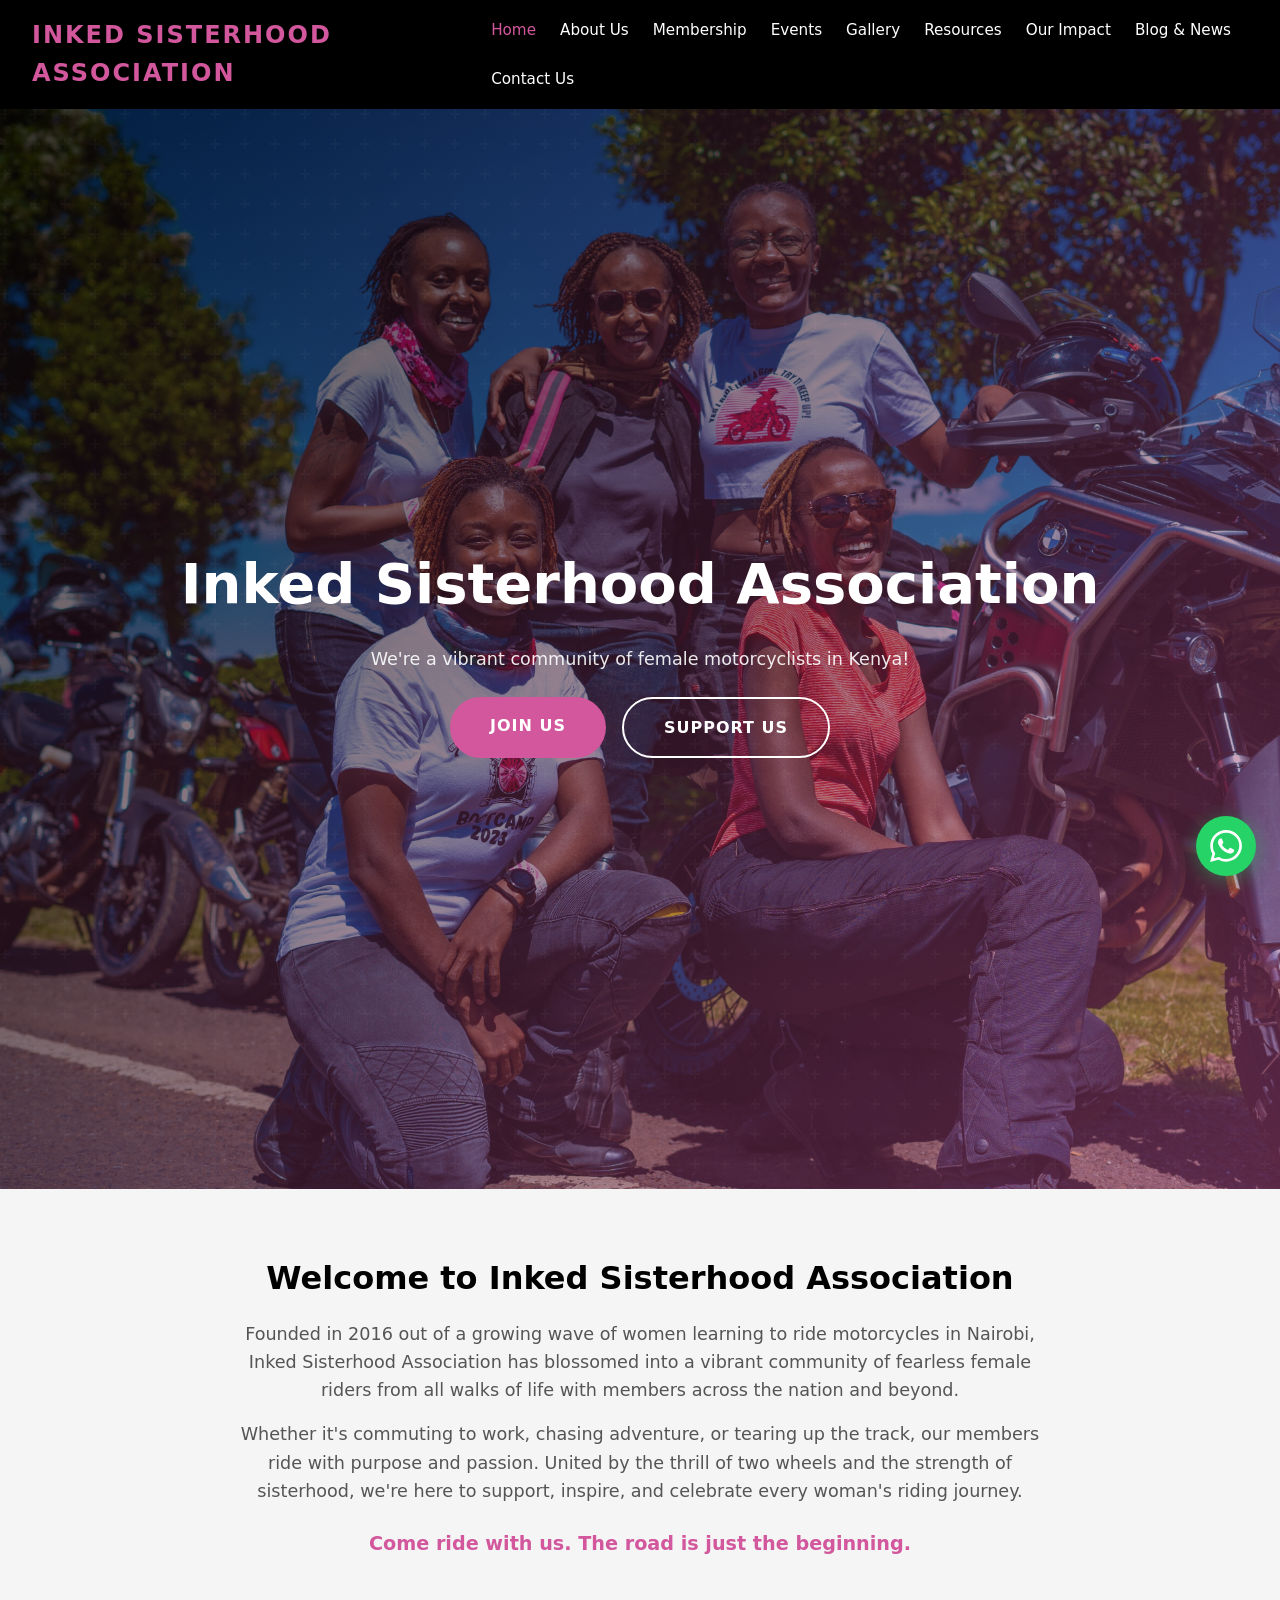
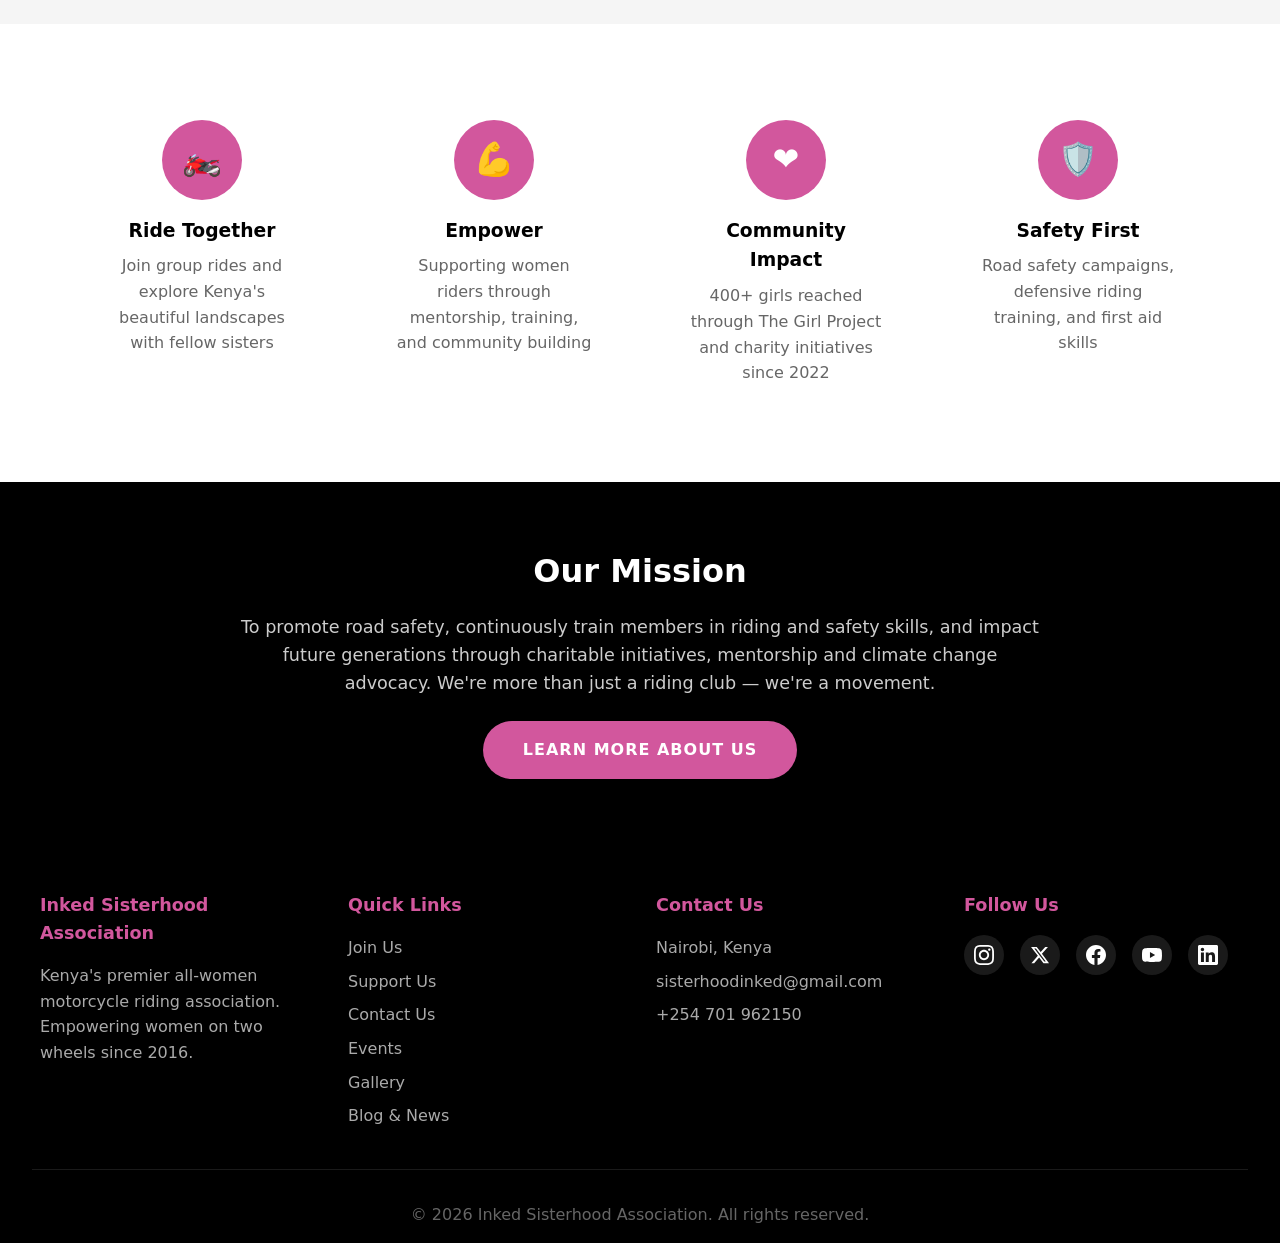
==== commit 9e369592: "Update events, index, and styles" ====
--- a/public/index.html
+++ b/public/index.html
@@ -4,13 +4,13 @@
   <meta charset="UTF-8" />
   <meta name="viewport" content="width=device-width, initial-scale=1.0" />
   <meta name="description" content="Inked Sisterhood Association — Kenya's vibrant community of female motorcyclists. Founded in 2016, empowering women on two wheels." />
-  <title>Inked Sisterhood | Kenya's All-Women Motorcycle Riding Association</title>
+  <title>Inked Sisterhood Association | Kenya's All-Women Motorcycle Riding Association</title>
   <link rel="stylesheet" href="./style.css" />
 </head>
 <body>
   <header>
     <nav class="navbar">
-      <a href="./index.html" class="logo">Inked Sisterhood</a>
+      <a href="./index.html" class="logo">Inked Sisterhood Association</a>
       <button class="menu-toggle" aria-label="Toggle menu">
         <span></span><span></span><span></span>
       </button>
@@ -30,9 +30,9 @@
 
   <main>
     <!-- Hero Banner -->
-    <section class="hero" style="background: linear-gradient(135deg, rgba(0,0,0,0.7) 0%, rgba(210,87,157,0.4) 100%), url('./assets/hero-banner.png') center/cover no-repeat; min-height: 90vh; display:flex; align-items:center; justify-content:center;">
+    <section class="hero" style="background: linear-gradient(135deg, rgba(0,0,0,0.7) 0%, rgba(210,87,157,0.4) 100%), url('./assets/High res  GRP pic.jpg') center/cover no-repeat; min-height: 120vh; display:flex; align-items:center; justify-content:center;">
       <div class="hero-content" style="position:relative; z-index:2;">
-        <h1>Inked Sisterhood</h1>
+        <h1>Inked Sisterhood Association</h1>
         <p style="font-size:1.1rem; max-width:700px; margin:0 auto 1.5rem;">We're a vibrant community of female motorcyclists in Kenya!</p>
         <div style="display:flex; gap:1rem; justify-content:center; flex-wrap:wrap;">
           <a href="./membership.html" class="cta-btn">Join Us</a>
@@ -44,7 +44,7 @@
     <!-- Welcome Section -->
     <section class="intro">
       <h2>Welcome to Inked Sisterhood Association</h2>
-      <p>Founded in 2016 out of a growing wave of women learning to ride motorcycles in Nairobi, Inked Sisterhood has blossomed into a vibrant community of fearless female riders from all walks of life with members across the nation and beyond.</p>
+      <p>Founded in 2016 out of a growing wave of women learning to ride motorcycles in Nairobi, Inked Sisterhood Association has blossomed into a vibrant community of fearless female riders from all walks of life with members across the nation and beyond.</p>
       <p style="margin-top:1rem; max-width:800px; margin-left:auto; margin-right:auto; color:#555; font-size:1.1rem;">Whether it's commuting to work, chasing adventure, or tearing up the track, our members ride with purpose and passion. United by the thrill of two wheels and the strength of sisterhood, we're here to support, inspire, and celebrate every woman's riding journey.</p>
       <p style="margin-top:1.5rem; font-weight:700; font-size:1.2rem; color:var(--secondary);">Come ride with us. The road is just the beginning.</p>
     </section>
@@ -74,7 +74,7 @@
     </section>
 
     <!-- Upcoming Events Preview -->
-    <section class="container">
+    <!-- <section class="container">
       <h2 class="section-title">Upcoming Events</h2>
       <div class="grid">
         <div class="card">
@@ -108,7 +108,7 @@
       <div style="text-align:center; margin-top:2rem;">
         <a href="./events.html" class="cta-btn" style="font-size:0.9rem; padding:0.8rem 2rem;">View All Events</a>
       </div>
-    </section>
+    </section> -->
 
     <!-- Mission -->
     <section class="intro" style="background: var(--primary); color: var(--light);">
@@ -121,7 +121,7 @@
   <footer>
     <div class="footer-content">
       <div class="footer-section">
-        <h4>Inked Sisterhood</h4>
+        <h4>Inked Sisterhood Association</h4>
         <p>Kenya's premier all-women motorcycle riding association. Empowering women on two wheels since 2016.</p>
       </div>
       <div class="footer-section">
--- a/public/style.css
+++ b/public/style.css
@@ -760,7 +760,7 @@
   position: relative;
   max-width: 800px;
   margin: 0 auto;
-  padding: 1rem 0;
+  padding: 4rem 0;
 }
 .timeline::before {
   content: '';
@@ -779,7 +779,7 @@
 }
 .timeline-year {
   min-width: 100px;
-  font-size: 1.3rem;
+  font-size: 1.5rem;
   font-weight: 800;
   color: var(--secondary);
   text-align: center;
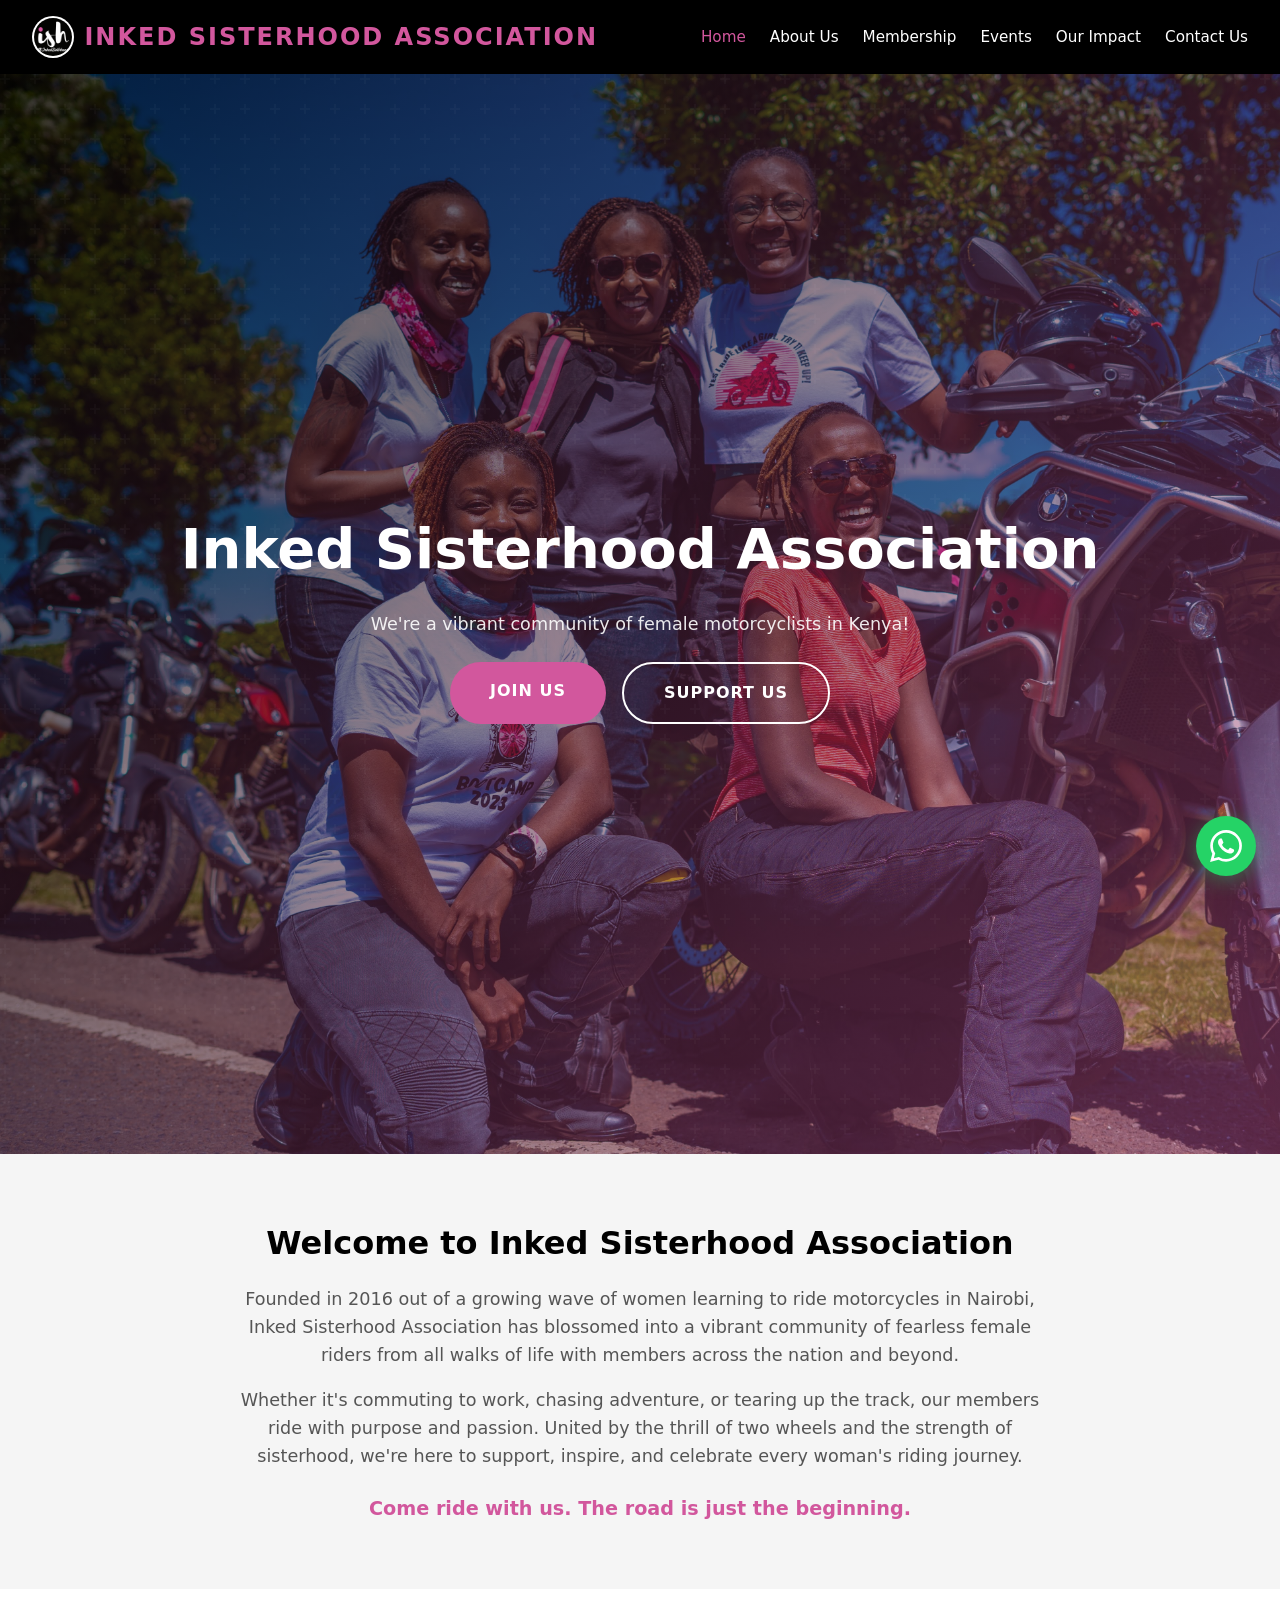
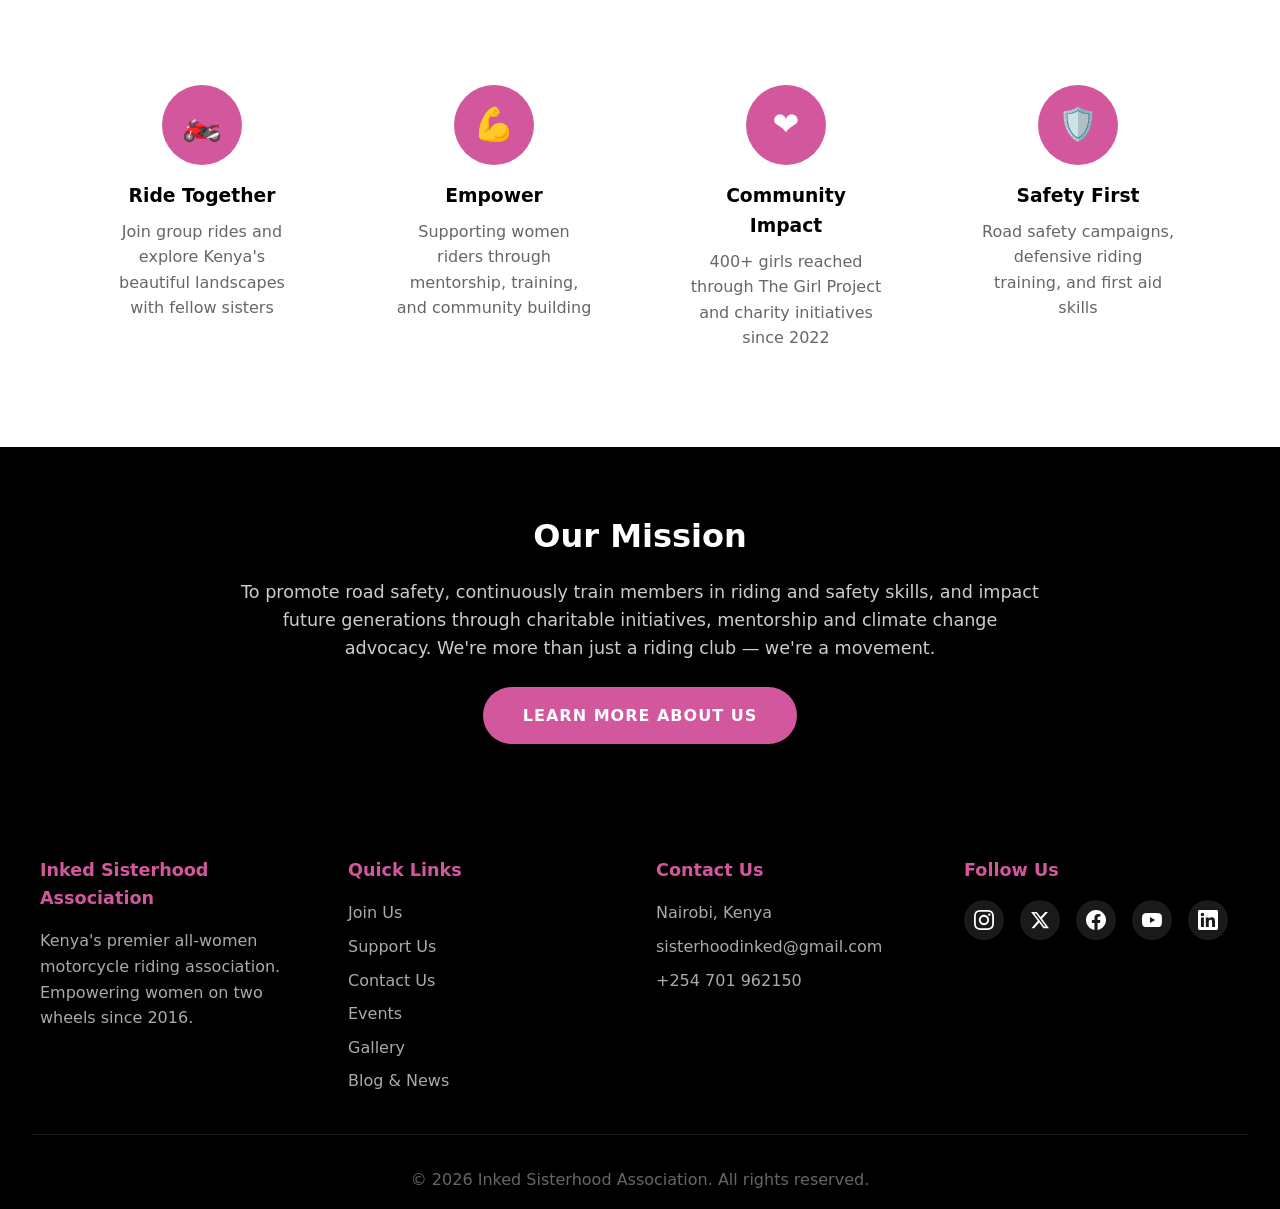
==== commit 0a385d0a: "Minor touch ups and download added." ====
--- a/public/index.html
+++ b/public/index.html
@@ -10,7 +10,7 @@
 <body>
   <header>
     <nav class="navbar">
-      <a href="./index.html" class="logo">Inked Sisterhood Association</a>
+      <a href="./index.html" class="logo"><img src="./assets/100-by-100-logo-black.png" alt="Inked Sisterhood logo" class="nav-logo-image" /><span>Inked Sisterhood Association</span></a>
       <button class="menu-toggle" aria-label="Toggle menu">
         <span></span><span></span><span></span>
       </button>
@@ -19,10 +19,10 @@
         <li><a href="./about.html">About Us</a></li>
         <li><a href="./membership.html">Membership</a></li>
         <li><a href="./events.html">Events</a></li>
-        <li><a href="./gallery.html">Gallery</a></li>
-        <li><a href="./resources.html">Resources</a></li>
+        <!-- <li><a href="./gallery.html">Gallery</a></li> -->
+        <!-- <li><a href="./resources.html">Resources</a></li> -->
         <li><a href="./impact.html">Our Impact</a></li>
-        <li><a href="./blog.html">Blog &amp; News</a></li>
+        <!-- <li><a href="./blog.html">Blog &amp; News</a></li> -->
         <li><a href="./contact.html">Contact Us</a></li>
       </ul>
     </nav>
--- a/public/style.css
+++ b/public/style.css
@@ -106,11 +106,27 @@
 }
 
 .logo {
+  display: inline-flex;
+  align-items: center;
+  gap: 0.65rem;
   font-size: 1.5rem;
   font-weight: 800;
   color: var(--secondary);
   letter-spacing: 2px;
   text-transform: uppercase;
+}
+
+.logo span {
+  line-height: 1;
+}
+
+.nav-logo-image {
+  width: 42px;
+  height: 42px;
+  object-fit: contain;
+  border-radius: 50%;
+  background: var(--light);
+  padding: 2px;
 }
 
 .nav-links {
@@ -456,6 +472,43 @@
   background: var(--light);
   border-radius: 12px;
   box-shadow: 0 4px 20px rgba(0, 0, 0, 0.08);
+}
+
+.brand-assets {
+  max-width: 1200px;
+  margin: 0 auto 4rem;
+  padding: 0 2rem;
+}
+
+.brand-assets h2 {
+  margin-bottom: 0.5rem;
+}
+
+.brand-assets p {
+  color: var(--gray-dark);
+  margin-bottom: 1.25rem;
+}
+
+.brand-assets-list {
+  display: grid;
+  grid-template-columns: repeat(auto-fit, minmax(240px, 1fr));
+  gap: 0.9rem;
+}
+
+.brand-assets-list a {
+  display: block;
+  padding: 0.85rem 1rem;
+  border: 1px solid #dedede;
+  border-radius: 10px;
+  background: var(--gray);
+  font-weight: 500;
+  transition: border-color 0.25s, transform 0.25s, background 0.25s;
+}
+
+.brand-assets-list a:hover {
+  border-color: var(--secondary);
+  background: #fff0f8;
+  transform: translateY(-2px);
 }
 
 .event-card {
@@ -738,6 +791,16 @@
 }
 
 @media (max-width: 600px) {
+  .logo {
+    font-size: 1.2rem;
+    letter-spacing: 1px;
+  }
+
+  .nav-logo-image {
+    width: 34px;
+    height: 34px;
+  }
+
   .hero h1 {
     font-size: 2rem;
   }
@@ -752,6 +815,11 @@
 
   .page-header h1 {
     font-size: 1.8rem;
+  }
+
+  .brand-assets {
+    padding: 0 1rem;
+    margin-bottom: 2.5rem;
   }
 }
 
